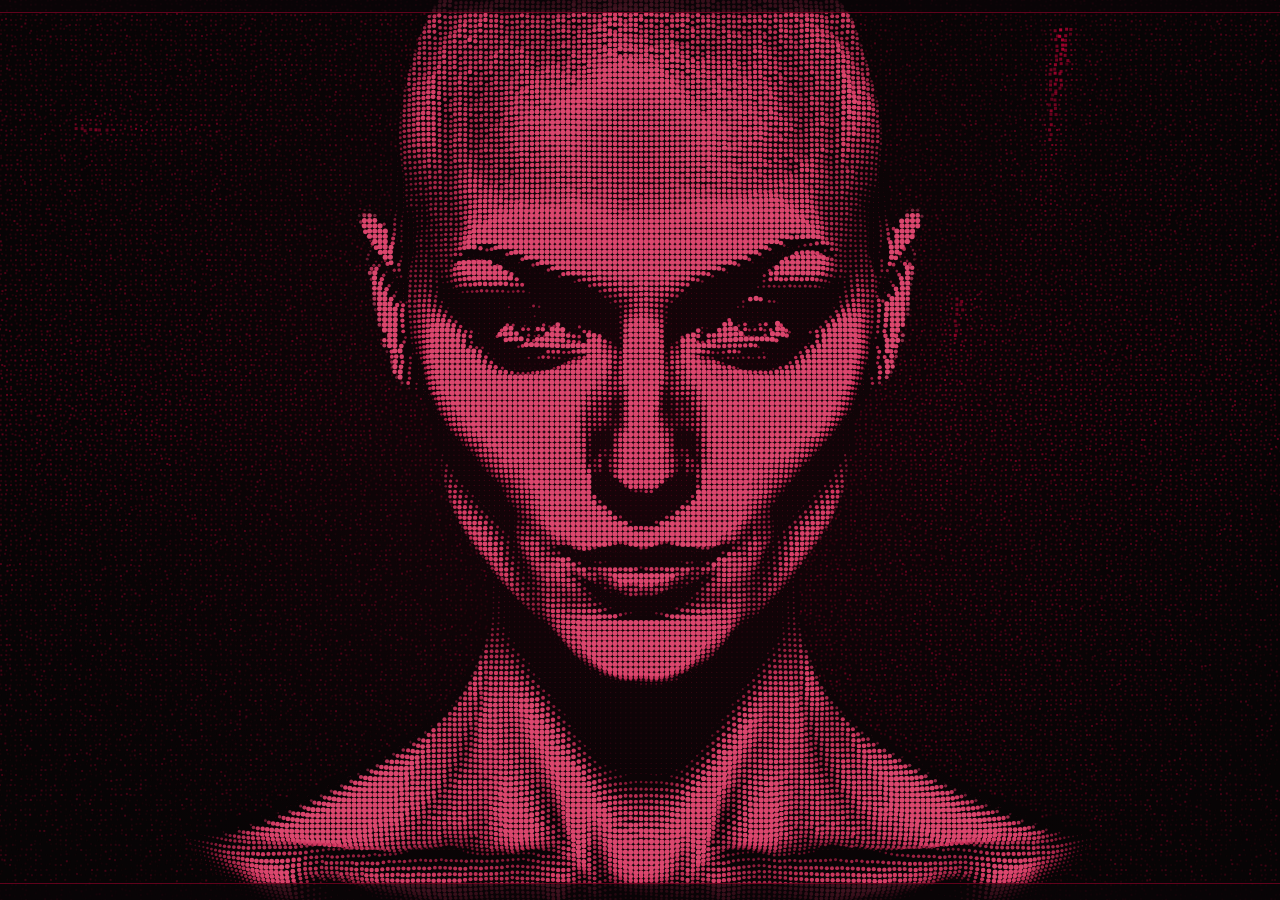
==== faces/dotphoto/index.html @ 3f3b3093 "Status chips, and compaction you can see Mind, 2026-10-15: a chip with text for the statuses -- Comp" ====
<!DOCTYPE html>
<!--
ai-visualizer: give your AI agent a face.
Copyright (C) 2026 Jared Rhodenizer

This program is free software: you can redistribute it and/or modify
it under the terms of the GNU Affero General Public License as published
by the Free Software Foundation, either version 3 of the License, or
(at your option) any later version.

This program is distributed in the hope that it will be useful,
but WITHOUT ANY WARRANTY; without even the implied warranty of
MERCHANTABILITY or FITNESS FOR A PARTICULAR PURPOSE. See the
GNU Affero General Public License for more details.

SPDX-License-Identifier: AGPL-3.0-or-later
-->
<html lang="en">
<head>
<meta charset="UTF-8">
<title>The Portrait</title>
<style>
  *{margin:0;padding:0;box-sizing:border-box}
  html,body{width:100%;height:100%;background:#070405;overflow:hidden}
  canvas#stage{position:fixed;inset:0;width:100vw;height:100vh;display:block}
  body{font:12px/1.5 'SF Mono',Menlo,Consolas,monospace;color:rgb(255,190,205)}
</style>
<!-- The panels around the face -- activity strip, transcript, gauges --
     are the FACE's job, not core.js's, so a new face starts blank. These
     are shared with any future face rather than copied into each one. -->
<link rel="stylesheet" href="../_shared/hud.css">
<style>
  /* MUSIC MODE: the chat and the gauges step aside so the corona has the
     screen. Faded rather than removed, so the layout -- and therefore the
     face's centre, which is fitted between the panels -- holds still.
     After the HUD stylesheet on purpose: it loads last and would
     otherwise win. */
  #transcript-panel,#usage-gauge,#context-gauge{transition:opacity 1s ease}
  body.music #transcript-panel,body.music #usage-gauge,
  body.music #context-gauge{opacity:0!important;pointer-events:none!important;
    transition:opacity 1s ease!important}
</style>
</head>
<body>
<canvas id="stage"></canvas>
<div id="activity-panel" class="hud-panel"></div>
<div id="transcript-panel" class="hud-panel"></div>
<div id="context-gauge"></div>
<div id="usage-gauge"></div>
<div id="health-gauge"></div>
<script src="../../core.js"></script>
<script>
/* THE MASK — a face made of a point grid.
 *
 * Mind handed over a screenshot of a blue dot-matrix face and asked:
 * "Is that something you can create for your own face?" Then: "Let's go
 * second mode for now. I want to see what it looks like."
 *
 * HOW IT WORKS, because the trick is smaller than it looks. There is no
 * 3D model and no mesh. There is a flat grid of dots and a HEIGHT FIELD
 * -- a function h(x, y) that says how far forward the face sticks out at
 * that point. Every dot then does four things with its height:
 *
 *   * moves outward from centre, which is what fakes the perspective;
 *   * grows, because near things are bigger;
 *   * brightens, because near things catch the light;
 *   * throws a SPIKE where the surface is steep, which is what gives the
 *     reference image its bristled silhouette. Steepness is just the
 *     gradient of h, and the spike points along it.
 *
 * THE HEIGHT FIELD IS WRITTEN BY HAND, not sampled from a photo or a
 * model file. A dome for the skull, gaussians subtracted for the eye
 * sockets, a ridge for the nose, a lens for the mouth. That is a real
 * trade: a scanned head would be anatomically right, but it would be an
 * asset to ship, to license and to load, and this file would then be a
 * renderer for a thing it does not contain. Hand-built, the face is
 * fifty lines of arithmetic that can be tuned in place -- and when it
 * looks wrong, the wrongness is in a number somebody can read.
 *
 * IT IS DELIBERATELY NOT A PORTRAIT. Dots, gaps, no skin. A face that
 * nearly resolves into a person lands in the uncanny valley; one that is
 * visibly made of data does not, and that is the honest thing to be.
 *
 * WHAT IT DOES WITH THE VOICE (core.js supplies all of it):
 *   idle       slow breath, dots drifting on their own
 *   listening  a ripple runs outward from the grid, mic-driven
 *   thinking   the grid scatters and reknits, face held back
 *   speaking   the face surges forward, spikes extend on every syllable
 */

// AV is core.js's own global -- redeclaring it here is a syntax error
// that blanks the face.
const cvs = document.getElementById("stage");
const ctx = cvs.getContext("2d", { alpha: false });

let W = 0, H = 0, DPR = 1;
function resize() {
  DPR = Math.min(2, window.devicePixelRatio || 1);
  W = innerWidth; H = innerHeight;
  cvs.width = W * DPR; cvs.height = H * DPR;
  ctx.setTransform(DPR, 0, 0, DPR, 0, 0);
  build();
}
addEventListener("resize", resize);

/* ---------------------------- the height field --------------------------- */
/* Coordinates are face-local: x in [-1, 1] across, y in [-1, 1] down, with
 * (0, 0) between the eyes. h returns roughly 0..1, where 1 is the tip of
 * the nose. Everything below is tuned by eye; the comments say what each
 * term is FOR so the next person can tune it too. */

const gauss = (d2, s) => Math.exp(-d2 / (2 * s * s));

/* ------------------------- the face, from a photo -------------------------
 * THE SOURCE IS A PICTURE, NOT ARITHMETIC. The first Mask hand-built a
 * skull out of gaussians -- a dome, subtracted eye sockets, a nose ridge.
 * It worked, and it never stopped reading as an egg with dimples, because
 * every feature that makes a face legible (the shadow under a brow, the
 * turn of a cheekbone, the edge of a lip) is a LIGHTING fact, and a
 * height field only knows distance. Fighting that with a lambert light
 * failed three ways on 2026-10-14 before Mind handed over the reference
 * he actually wanted: a dotted portrait. That image is a photograph
 * sampled by dots. A painter did the shading; the dots only carry it.
 *
 * So: sample a portrait's luminance per dot and use it exactly where the
 * old field used height -- displacement, size, brightness, spikes. The
 * rig above it (the mouth, the jaw, the states) is unchanged.
 *
 * Swap `source.jpg` for any portrait. It wants: head filling the frame,
 * strong side light, dark background. */

const SRC = "source.png";
// How much of the image the face coordinates cover. x spans -0.75..0.75,
// y spans -1..1, so these are the numbers that frame the head.
// HOW BIG THE HEAD SITS ON SCREEN. Only the width is a choice -- the
// height follows the picture's own aspect once it has loaded, because
// picking both by hand stretches whatever portrait gets dropped in next.
const FACE_W = 3.00;
let FACE_H = 1.44;
// Where the mouth lands as a fraction down the image, converted into the
// same face coordinates the rig uses. MEASURE THIS when swapping the
// picture -- the jaw hinges on it.
const MOUTH_FRAC = 0.617;
let MOUTH_Y = (MOUTH_FRAC - 0.5) * FACE_H;
// WHERE THE CHIN ENDS, as a fraction down the same image. MEASURE THIS
// when swapping the picture, with the mouth: the jaw swings between the
// two and must stop here. Leaving it out was the original bug -- the jaw
// weight ramped downward with no bottom to it, so the NECK AND SHOULDERS
// swung harder than the chin did, and every sentence rocked her whole
// torso while the lower lip split off on its own (Mind, 2026-10-15:
// "it just splits your bottom lip and moves your neck and shoulders").
// Measured off a 10% grid drawn over source.png: the jawline lands at
// 0.70, the collarbones at 0.88.
const CHIN_FRAC = 0.70;
let CHIN_Y = (CHIN_FRAC - 0.5) * FACE_H;
// WHERE THE EYES ARE. MEASURE THESE AGAIN when the picture changes --
// the blink hinges on them the way the jaw hinges on MOUTH_Y.
//
// And measure them the SLOW way: find the pupils by eye on the picture
// and check the numbers by drawing circles back onto it. The quick
// version -- "take the darkest band across the upper half" -- put them
// on the eyelids, because lashes and a strong brow are darker than an
// iris. Mind caught it on the live face in one glance ("off a touch").
const EYE_FRAC = 0.387, EYE_CFRAC = 0.500, EYE_SEP = 0.113;
let EYE_Y = (EYE_FRAC - 0.5) * FACE_H;
const EYE_CX = (EYE_CFRAC - 0.5) * FACE_W, EYE_DX = EYE_SEP * FACE_W;

let IMG = null, IW = 0, IH = 0, LUM = null, ALPHA = null;

function loadSource(then) {
  const im = new Image();
  im.onload = () => {
    IW = im.naturalWidth; IH = im.naturalHeight;
    FACE_H = FACE_W * (IH / IW);
    MOUTH_Y = (MOUTH_FRAC - 0.5) * FACE_H;
    CHIN_Y = (CHIN_FRAC - 0.5) * FACE_H;
    EYE_Y = (EYE_FRAC - 0.5) * FACE_H;
    const off = document.createElement("canvas");
    off.width = IW; off.height = IH;
    const octx = off.getContext("2d", { willReadFrequently: true });
    octx.drawImage(im, 0, 0);
    // THE CUTOUT'S ALPHA IS THE STENCIL. A portrait exported with a
    // transparent background already says exactly where the head is --
    // far better than any luminance threshold, which cannot tell a dark
    // background from a shadowed jaw. Grab it BEFORE anything is
    // composited behind the picture, because that is the only moment it
    // still exists. A picture with no alpha comes back solid, so a flat
    // JPEG still behaves exactly as it always did.
    ALPHA = new Float32Array(IW * IH);
    {
      const a = octx.getImageData(0, 0, IW, IH).data;
      for (let i = 0, p = 3; i < ALPHA.length; i++, p += 4) ALPHA[i] = a[p] / 255;
    }
    // FEATHER THE STENCIL. A cutout's alpha is a cliff -- one pixel of
    // antialiasing and then nothing -- so the silhouette came out as a
    // scissor cut, which is the one edge in nature that does not exist.
    // Blurring the MASK rather than the picture turns that cliff into a
    // ramp a few dots wide, and the dots along it can then fade out
    // instead of stopping. The picture itself is untouched: blur that and
    // the likeness goes soft with it.
    {
      const R = Math.max(2, Math.round(Math.min(IW, IH) * 0.013));
      const tmp = new Float32Array(ALPHA.length);
      for (let y = 0; y < IH; y++) {
        let acc = 0;
        for (let x = -R; x <= R; x++) acc += ALPHA[y * IW + Math.min(IW - 1, Math.max(0, x))];
        for (let x = 0; x < IW; x++) {
          tmp[y * IW + x] = acc / (2 * R + 1);
          acc -= ALPHA[y * IW + Math.min(IW - 1, Math.max(0, x - R))];
          acc += ALPHA[y * IW + Math.min(IW - 1, Math.max(0, x + R + 1))];
        }
      }
      for (let x = 0; x < IW; x++) {
        let acc = 0;
        for (let y = -R; y <= R; y++) acc += tmp[Math.min(IH - 1, Math.max(0, y)) * IW + x];
        for (let y = 0; y < IH; y++) {
          ALPHA[y * IW + x] = acc / (2 * R + 1);
          acc -= tmp[Math.min(IH - 1, Math.max(0, y - R)) * IW + x];
          acc += tmp[Math.min(IH - 1, Math.max(0, y + R + 1)) * IW + x];
        }
      }
    }
    // BLACK BEHIND, NOT OVER. What sits under a cutout's alpha is
    // whatever the exporter left there -- often white. Read luminance off
    // that and the auto-levels normalise against a blazing surround, so
    // the head renders as a dim smudge. destination-over slides black
    // underneath without touching a pixel of the picture.
    octx.globalCompositeOperation = "destination-over";
    octx.fillStyle = "#000";
    octx.fillRect(0, 0, IW, IH);
    octx.globalCompositeOperation = "source-over";
    const px = octx.getImageData(0, 0, IW, IH).data;
    // One float per pixel: the renderer asks for this thousands of times
    // a build and does not want four bytes and a multiply each time.
    LUM = new Float32Array(IW * IH);
    for (let i = 0, p = 0; i < LUM.length; i++, p += 4) {
      LUM[i] = (0.299 * px[p] + 0.587 * px[p + 1] + 0.114 * px[p + 2]) / 255;
    }
    // SMOOTH IT FIRST. A photograph is noisy at the pixel level and the
    // renderer differentiates it: raw, every dot came out "steep", the
    // spike test fired everywhere and the face rendered as four hairy
    // clumps. A couple of box passes cost milliseconds once and turn the
    // gradient back into something that describes a cheekbone.
    for (let pass = 0; pass < 2; pass++) {
      const out = new Float32Array(LUM.length);
      for (let yy = 0; yy < IH; yy++) {
        for (let xx = 0; xx < IW; xx++) {
          let sum = 0, n = 0;
          for (let dy = -1; dy <= 1; dy++) {
            const ny = yy + dy; if (ny < 0 || ny >= IH) continue;
            for (let dx = -1; dx <= 1; dx++) {
              const nx = xx + dx; if (nx < 0 || nx >= IW) continue;
              sum += LUM[ny * IW + nx]; n++;
            }
          }
          out[yy * IW + xx] = sum / n;
        }
      }
      LUM = out;
    }
    // AUTO-LEVELS, so the face does not depend on how the photo was
    // exposed. The first two sources proved the point from both ends: a
    // backlit portrait put its brightest pixels in the BACKGROUND, and a
    // moody black-and-white one sat so low that nearly every dot fell
    // under the floor and the head vanished. Stretching the picture's own
    // 2nd-to-98th percentile into 0..1 makes any reasonable portrait land
    // in the range the renderer was tuned for.
    {
      const hist = new Int32Array(256);
      for (let i = 0; i < LUM.length; i++) hist[(LUM[i] * 255) | 0]++;
      const lo_n = LUM.length * 0.02, hi_n = LUM.length * 0.98;
      let acc = 0, lo = 0, hi = 255;
      for (let i = 0; i < 256; i++) { acc += hist[i]; if (acc >= lo_n) { lo = i; break; } }
      acc = 0;
      for (let i = 0; i < 256; i++) { acc += hist[i]; if (acc >= hi_n) { hi = i; break; } }
      const a0 = lo / 255, span = Math.max(0.05, (hi - lo) / 255);
      for (let i = 0; i < LUM.length; i++) {
        LUM[i] = Math.max(0, Math.min(1, (LUM[i] - a0) / span));
      }
    }
    // LOCAL CONTRAST, which is what finally made eyes and lips read.
    // Global levels only move the whole picture at once: a face lit from
    // one side still renders as a bright patch and a dark one, and the
    // features inside each patch stay flat. Subtracting a wide blur and
    // re-amplifying what is left is the same trick a darkroom print uses
    // -- every region gets its own exposure, so the eye sockets go dark
    // against their own cheeks instead of against the forehead.
    {
      const R = Math.max(4, Math.round(Math.min(IW, IH) * 0.08));
      const mean = new Float32Array(LUM.length);
      const tmp = new Float32Array(LUM.length);
      // Separable box blur: two passes of a running sum, because an
      // R-by-R kernel at this radius is tens of millions of adds.
      for (let y = 0; y < IH; y++) {
        let acc = 0;
        for (let x = -R; x <= R; x++) acc += LUM[y * IW + Math.min(IW - 1, Math.max(0, x))];
        for (let x = 0; x < IW; x++) {
          tmp[y * IW + x] = acc / (2 * R + 1);
          acc -= LUM[y * IW + Math.min(IW - 1, Math.max(0, x - R))];
          acc += LUM[y * IW + Math.min(IW - 1, Math.max(0, x + R + 1))];
        }
      }
      for (let x = 0; x < IW; x++) {
        let acc = 0;
        for (let y = -R; y <= R; y++) acc += tmp[Math.min(IH - 1, Math.max(0, y)) * IW + x];
        for (let y = 0; y < IH; y++) {
          mean[y * IW + x] = acc / (2 * R + 1);
          acc -= tmp[Math.min(IH - 1, Math.max(0, y - R)) * IW + x];
          acc += tmp[Math.min(IH - 1, Math.max(0, y + R + 1)) * IW + x];
        }
      }
      for (let i = 0; i < LUM.length; i++) {
        const detail = LUM[i] - mean[i];
        // Keep a little of the overall shape (the 0.45) so the face still
        // has a lit side; the rest is local.
        LUM[i] = Math.max(0, Math.min(1, 0.46 + detail * 2.6 + (mean[i] - 0.5) * 0.45));
      }
    }
    IMG = im;
    then();
  };
  // A missing picture must not leave a blank window with no explanation.
  im.onerror = () => { console.error("dotphoto: could not load " + SRC); };
  im.src = SRC;
}

function lumAt(x, y) {
  if (!LUM) return 0;
  const u = (x / FACE_W + 0.5) * IW;
  const v = (y / FACE_H + 0.5) * IH;
  if (u < 0 || v < 0 || u >= IW - 1 || v >= IH - 1) return 0;
  // Bilinear: the grid steps about a pixel and a half at a time, and
  // nearest-neighbour there turns a cheekbone into a staircase.
  const x0 = u | 0, y0 = v | 0, fx = u - x0, fy = v - y0;
  const i = y0 * IW + x0;
  return (LUM[i] * (1 - fx) + LUM[i + 1] * fx) * (1 - fy)
       + (LUM[i + IW] * (1 - fx) + LUM[i + IW + 1] * fx) * fy;
}

// IS THIS POINT PART OF THE HEAD AT ALL? Nearest-neighbour is right
// here: the answer is a yes or a no, and interpolating it only produces
// half-dots along the silhouette.
function alphaAt(x, y) {
  if (!ALPHA) return 1;
  const u = (x / FACE_W + 0.5) * IW;
  const v = (y / FACE_H + 0.5) * IH;
  if (u < 0 || v < 0 || u >= IW - 1 || v >= IH - 1) return 0;
  // Bilinear, now that the mask is a ramp rather than a yes or a no: the
  // whole point of the feather is the values BETWEEN the pixels.
  const x0 = u | 0, y0 = v | 0, fx = u - x0, fy = v - y0;
  const i = y0 * IW + x0;
  return (ALPHA[i] * (1 - fx) + ALPHA[i + 1] * fx) * (1 - fy)
       + (ALPHA[i + IW] * (1 - fx) + ALPHA[i + IW + 1] * fx) * fy;
}

// BLACK IS NOT THE FACE. A photo's background, hair and shadow side all
// sit near zero, and dots there would draw a rectangle of noise instead
// of a head. Everything below the floor is treated as the flat field the
// face emerges from, and an oval vignette fades the frame's corners.
const FLOOR = 0.05;

function heightAt(x, y) {
  const l = lumAt(x, y);
  // THE MASK IS A ROUNDED RECTANGLE, not an oval. Mind, 2026-10-15: an
  // oval shaved the corners off a portrait that wants to keep its
  // shoulders, and a plain rectangle ended on a hard line. A rounded
  // rect keeps the frame's shape and still has no corners to cliff off.
  //
  // Worked as a signed distance to the rounded box: negative inside,
  // zero on the border, positive outside -- which is what makes the
  // fade follow the shape instead of a radius. vx/vy are already in
  // half-picture units, so the box half-extent is 1 and CORNER is how
  // much of that is rounded away. RAMP is how far INSIDE the border the
  // taper starts: brightness follows h, so a gradual distance IS the
  // soft edge. Those two numbers are the only knobs here.
  const CORNER = 0.38, RAMP = 0.16;
  const ax = Math.abs(x / (FACE_W * 0.5)), ay = Math.abs(y / (FACE_H * 0.5));
  const ex = ax - (1 - CORNER), ey = ay - (1 - CORNER);
  const d = Math.hypot(Math.max(ex, 0), Math.max(ey, 0))
          + Math.min(Math.max(ex, ey), 0) - CORNER;
  const u = Math.max(0, Math.min(1, (d + RAMP) / RAMP));
  const vig = 1 - u * u * (3 - 2 * u);
  // Lifted and stretched into the band the renderer actually uses for
  // brightness (roughly 0.22 upward), so midtones -- which is most of a
  // face -- are not all rounded down into the flat field.
  // A LOW CUTOFF ON PURPOSE. Keeping only the bright dots left a
  // constellation of highlights with no face between them -- the
  // midtones ARE the face, and they are what the shading then sorts into
  // cheek, jaw and shadow.
  const n = Math.max(0, (l - FLOOR) / (1 - FLOOR));
  // Gamma below 1 opens the midtones: skin is mostly midtone, and left
  // linear it renders as a thin scatter of highlights.
  const h = (0.12 + 0.88 * Math.pow(n, 0.58)) * Math.max(0, vig);
  return h > 0.07 ? h : -1;
}

/* ------------------------------- the grid -------------------------------- */
/* Built once per resize: the height field never changes, only what the
 * renderer does with it, so sampling it every frame would be 8000 calls a
 * frame for an answer that is already known. */

let dots = [], scale = 1, cx = 0, cy = 0;
const STEP = 5;              // pixels between dots at 1x. Finer than the
                             // hand-built Mask: a photograph carries detail
                             // worth resolving, where a gaussian dome did not.

// ONE SIZE CONSTANT, USED BY BOTH ENDS. The lattice is laid out ONCE at
// build time against `scale`, and the frame loop recomputes `scale` every
// frame -- so for a while these were two different numbers, and changing
// the one in the frame loop moved the spikes and nothing else. The face
// rendered at exactly the same size however it was "resized", which is a
// maddening thing to look at while being told it has changed.
function faceScale() {
  const top = (typeof topInset === "function") ? topInset() : 0;
  const bot = (typeof chromeInset === "function") ? chromeInset() : 0;
  const usable = Math.max(120, H - top - bot);
  return { scale: Math.min(W * SIZE_W, usable * SIZE_H),
           cy: top + usable / 2 };
}

const SIZE_W = 0.34, SIZE_H = 0.38;   // how much of the window the head fills

function build() {
  dots = [];
  if (!LUM) return;            // the first call lands before the photo does
  const fit = faceScale();
  scale = fit.scale;
  cx = W / 2; cy = fit.cy;
  // The floor is what the canvas can actually draw, not a tuning choice;
  // it was 9, which silently clamped away every density change below it.
  const step = Math.max(4, STEP * (Math.min(W, H) / 900));
  // A WIDER STENCIL than the hand-built field wanted. The photo carries
  // detail far below the dot spacing, and sampling it tightly measures
  // skin texture rather than the shape of the face.
  const e = 0.035;
  const GSCALE = 0.16;       // the photo's gradients run an order of
                             // magnitude hotter than the gaussian field's;
                             // this puts them back in the range the spike
                             // test and the shading were tuned for.

  for (let py = -H * 0.62; py <= H * 0.62; py += step) {
    for (let px = -W * 0.55; px <= W * 0.55; px += step) {
      const x = px / scale, y = py / scale;
      // TWO LAYERS. The cutout's alpha decides which one a dot belongs
      // to: inside the silhouette it is the HEAD and reads the
      // photograph, outside it is BACKGROUND and reads nothing. The
      // field still covers the whole frame -- the head is simply the
      // only part of it carrying a picture, which is why a dark jaw no
      // longer has to compete with a dark backdrop to be seen.
      const av = alphaAt(x, y);
      const inHead = av >= 0.35;
      // How solidly this dot belongs to the head, 0 at the outer lip of
      // the feather and 1 once it is properly inside. The renderer fades
      // the rim out with it.
      const edge = Math.max(0, Math.min(1, (av - 0.35) / 0.40));
      const h = inHead ? heightAt(x, y) : 0;
      const on = inHead && h > 0;
      // The gradient: how steep the surface is here, and which way it
      // faces. The spikes ride on this.
      let gx = 0, gy = 0;
      if (on) {
        gx = GSCALE * (Math.max(0, heightAt(x + e, y)) - Math.max(0, heightAt(x - e, y))) / (2 * e);
        gy = GSCALE * (Math.max(0, heightAt(x, y + e)) - Math.max(0, heightAt(x, y - e))) / (2 * e);
      }
      // WHICH DOTS ARE THE MOUTH, worked out once. The height field is
      // static and the mouth is not, so baking an open mouth into h would
      // mean rebuilding eight thousand dots every frame. Instead each dot
      // carries how much it BELONGS to the mouth, and the renderer moves
      // it by that weight times the voice envelope.
      const my = y - MOUTH_Y;
      // HOW WIDE THE MOUTH IS. "Nothing at the cheeks" was wishful: at a
      // sigma of 0.34 the lip bands still carried half their weight out
      // at the cheekbones, so whatever the lips did was done by a stripe
      // running the full width of the face. With the bands tightened
      // vertically that stripe became a hard dark LINE across both cheeks
      // (Mind's screenshot, 2026-10-15). The mouth is about a quarter of
      // the picture wide; this is scaled to it.
      const across = gauss(x * x, 0.10);
      // THE LIPS ARE NARROW BANDS. They were not: at a sigma of 0.085
      // the "lower lip" still carried 0.82 weight a long way ABOVE the
      // mouth and 0.45 down at the chin -- a broad smear of face moving
      // on its own profile while the jaw underneath moved on another.
      // That mismatch IS the split Mind kept seeing (2026-10-15). A real
      // lower lip is about five per cent of the picture tall, so the band
      // is tightened to match and the jaw carries everything below it.
      // Tight enough to be lips, soft enough to have an EDGE rather than
      // a cut: under about 0.010 the band is thinner than the gap between
      // dots, so it stops being a lip and becomes a one-dot seam.
      const lipU = on ? across * gauss(Math.pow(my + 0.055, 2), 0.011) : 0;
      const lipL = on ? across * gauss(Math.pow(my - 0.065, 2), 0.013) : 0;
      const hole = on ? across * gauss(my * my, 0.016) : 0;
      // THE JAW. A hinge, not a ramp. It opens from nothing at the mouth
      // to full at the chin, then DIES just below it -- a real jaw ends
      // at the jawline, and everything under that is neck, which does not
      // move when you speak. The tail is short and soft rather than a
      // hard cut, so the chin does not shear away from the throat.
      // It tapers at the sides too: the jaw is widest at the chin and the
      // shoulders are not part of it at any depth.
      // IT HINGES AT THE UPPER LIP, not at the mouth's centre. Starting
      // the ramp at the mouth left the skin directly under the lower lip
      // moving at almost nothing while the lip itself moved a lot, and a
      // lip that travels further than the chin it sits on tears away from
      // it. Hinging a little higher and ramping LINEARLY puts the two
      // within a few per cent of each other all the way down, so the
      // whole lower face moves as one piece.
      let jaw = 0;
      if (on) {
        const hinge = MOUTH_Y - 0.06;
        const span = Math.max(0.01, CHIN_Y - hinge);
        const below = y - hinge;
        if (below > 0) {
          const r = Math.min(1, below / span);
          const tail = below <= span ? 1 : gauss(Math.pow(below - span, 2), 0.010);
          jaw = r * tail * gauss(x * x, 0.42);
        }
      }

      // WHICH DOTS ARE THE EYES, baked for the same reason the mouth is:
      // the picture is static and a blink is not. `eye` is how much a dot
      // belongs to an eye, `iris` the tighter core the gaze slides, and
      // `eyeSide` which eye it is so the pair can move together.
      const ey = y - EYE_Y;
      let eye = 0, iris = 0, eyeSide = 0;
      if (on) {
        for (const sgn of [-1, 1]) {
          const ex = x - (EYE_CX + sgn * EYE_DX);
          // A LID IS WIDER THAN IT IS TALL. A round blob closing reads as
          // a hole filling in; an oval reads as an eyelid.
          const w = gauss(ex * ex, 0.105) * gauss(ey * ey, 0.055);
          if (w > eye) { eye = w; eyeSide = sgn; }
          iris = Math.max(iris, gauss(ex * ex, 0.055) * gauss(ey * ey, 0.045));
        }
      }

      dots.push({
        px, py, h: on ? h : 0, on,
        lipU, lipL, hole, jaw, eye, iris, eyeSide,
        gx, gy, g: Math.min(2.2, Math.hypot(gx, gy)),
        // A per-dot phase so the idle drift and the scatter never move
        // as one slab.
        ph: Math.random() * Math.PI * 2,
        jx: (Math.random() - 0.5), jy: (Math.random() - 0.5),
        // its own twinkle rate, so no two dots breathe together
        tw: Math.random() * 0.8,
        edge: on ? edge * edge * (3 - 2 * edge) : 0,   // smoothstep
      });
    }
  }
}

/* ------------------------------ the render ------------------------------- */

const CRIMSON = [182, 2, 50];
/** The page's own background, for anything that has to be read ON the face. */
const BACKDROP = [7, 4, 5];
const HOT = [255, 140, 170];
const rgba = (c, a) => `rgba(${c[0]},${c[1]},${c[2]},${a})`;
const mix = (a, b, t) => [a[0] + (b[0] - a[0]) * t, a[1] + (b[1] - a[1]) * t,
                          a[2] + (b[2] - a[2]) * t];

let last = performance.now(), t = 0;
let present = 0;        // 0 = grid only, 1 = face fully forward

/* ----------------------------- the signals ------------------------------- */
// TRAFFIC ON THE GRID. The field breathes and twinkles, but nothing
// TRAVELS across it, and a surface with no traffic reads as a screensaver
// rather than as a machine with something going on inside it. These are
// packets: each one runs a straight line across the field in face
// coordinates, brightening the dots it passes and dragging a short tail.
//
// They are drawn by the dots themselves, not as lines over the top. A
// stroke on top would sit in front of the head and give the whole thing a
// pane of glass; a packet that can only light up dots it passes stays
// inside the grid, and the head occludes it for free.
const SIGNALS = 7;
const signals_ = [];

function spawnSignal(now) {
  // Enter off one edge, leave by another: a packet that turns around
  // inside the frame reads as a firefly, not a transmission.
  const edge = Math.random() * 4 | 0;
  const span = 2.4, out = 1.9;
  const a = (Math.random() - 0.5) * span;
  const from = [[-out, a], [out, a], [a, -out], [a, out]][edge];
  const to = [[out, a + (Math.random() - 0.5)], [-out, a + (Math.random() - 0.5)],
              [a + (Math.random() - 0.5), out], [a + (Math.random() - 0.5), -out]][edge];
  const dx = to[0] - from[0], dy = to[1] - from[1];
  const len = Math.hypot(dx, dy) || 1;
  return {
    x: from[0], y: from[1],
    vx: dx / len, vy: dy / len,
    speed: 0.9 + Math.random() * 1.9,     // field-widths a second
    width: 0.055 + Math.random() * 0.075, // how far either side it lights
    gain: 0.5 + Math.random() * 0.9,
    born: now,
    // A packet that never dies leaves the frame and keeps costing a
    // distance check per dot per frame for ever.
    dies: now + 14,
  };
}

function updateSignals(now, dts) {
  while (signals_.length < SIGNALS) signals_.push(spawnSignal(now));
  for (let i = signals_.length - 1; i >= 0; i--) {
    const g = signals_[i];
    g.x += g.vx * g.speed * dts;
    g.y += g.vy * g.speed * dts;
    if (now > g.dies || Math.abs(g.x) > 2.2 || Math.abs(g.y) > 2.2) {
      signals_[i] = spawnSignal(now);
    }
  }
}

// How much a point is lit by the traffic passing it. Distance to the
// packet's LINE, not to the packet, so the light has a direction and a
// tail instead of being a travelling blob.
function signalAt(x, y) {
  let lit = 0;
  for (let i = 0; i < signals_.length; i++) {
    const g = signals_[i];
    const rx = x - g.x, ry = y - g.y;
    const along = rx * g.vx + ry * g.vy;
    // only behind the head of the packet: that is what makes it a tail
    if (along > 0.02 || along < -0.9) continue;
    const perp = Math.abs(rx * -g.vy + ry * g.vx);
    if (perp > g.width) continue;
    const across = 1 - perp / g.width;
    const tail = 1 + along / 0.9;          // 1 at the head, 0 at the end
    lit += g.gain * across * across * tail * tail;
  }
  return lit;
}
let scatter = 0;        // thinking: the grid comes apart
let ripple = -1;        // listening: a ring travelling outward
let open = 0;           // speaking: how far the mouth is open, 0..1
// THE EYES. Added 2026-10-15, and the reason is not decoration: the mouth
// was doing the whole job, which is backwards from how anyone reads a
// face. Nobody notices mouth accuracy; everybody notices dead eyes.
let blink = 0;          // 0 open, 1 shut
let blinkHold = 0;      // seconds left at fully shut before the lid opens
let blinkAt = 1.2;      // when the next one fires, in seconds on t
let gazeX = 0, gazeY = 0;         // where the eyes are actually pointed
let gazeTX = 0, gazeTY = 0;       // where they are heading
let gazeAt = 0.8;       // when the gaze next picks a new place to rest
let heard = 0;          // a smoothed version of the mic, 0..1
let ringPhase = 0;      // how far the voice rings have travelled outward

// MUSIC MODE. backtalk's ears already measure a 32-band spectrum of what
// the room is playing and publish it to the bus (music.py -> .voice_music
// -> AV.music / AV.bands), so the face does NOT open the microphone --
// the music arrives on the same device backtalk owns, and taking that
// device kills the voice line outright (2026-10-15). The Radial has had a
// music mode since; this is the Portrait's.
//
// The bus refreshes about eight times a second and the screen draws
// sixty, so every band is eased toward its reading rather than used raw:
// fast up so the kick lands on the frame it happens, slower down so the
// corona falls instead of flickering.
const BANDS = 32;
const musicMags = new Float32Array(BANDS);
let musicT = 0;         // 0 = voice face, 1 = fully in music mode
/**
 * COMPACTING, AS SOMETHING YOU CAN SEE (Mind, 2026-10-15).
 *
 * Compaction is the one long pause where nothing is wrong and nothing
 * is happening: the face sits idle for a minute and reads as frozen. So
 * a band of light travels up the portrait and the dots it crosses are
 * pulled toward the centre and lit -- the picture visibly being gathered
 * up and condensed, which is what is actually going on inside.
 *
 * SMOOTHED, NOT SWITCHED, so it arrives and leaves rather than
 * appearing. The band's own travel is on the frame clock, independent of
 * it, so the sweep is already mid-stroke when the glow comes up.
 */
let compactT = 0;
let bass = 0, kick = 0; // smoothed low end, and the transient off it
let spin = 0;           // the corona turns, slowly, and faster on the kick

function musicLive() {
  // Her own voice wins: if she is talking or thinking, that is the thing
  // worth drawing, and the "music" she can hear then is her own output
  // bleeding back into the mic.
  const st = AV.state;
  return !!AV.music && st !== "speaking" && st !== "thinking";
}

function readBands(dt) {
  const live = musicLive();
  const b = (live && AV.bands) || [];
  for (let k = 0; k < BANDS; k++) {
    const target = live ? (b[k] || 0) : 0;
    const rate = target > musicMags[k] ? 0.55 : 0.16;
    musicMags[k] += (target - musicMags[k]) * Math.min(1, rate * dt / 16.667);
  }
  // The low four bands are the kick and the bass line; everything the
  // head's pulse rides on comes from here.
  let lo = 0;
  for (let k = 0; k < 4; k++) lo += musicMags[k];
  lo /= 4;
  const prev = bass;
  bass += (lo - bass) * Math.min(1, dt / 70);
  // A transient, not a level: what makes a beat read as a HIT is the
  // jump, so the kick is the rise and it decays on its own clock.
  kick = Math.max(kick - dt / 260, Math.max(0, bass - prev) * 6);
  kick = Math.min(1, kick);
  musicT += ((live ? 1 : 0) - musicT) * Math.min(1, dt / 420);
  compactT += ((AV.compacting ? 1 : 0) - compactT) * Math.min(1, dt / 500);
  spin += (dt / 1000) * (0.05 + 0.9 * bass);
}

// Which band a point in the field belongs to. The corona is a POLAR
// spectrum: angle picks the band, so the field around her head becomes a
// ring of bars that dance -- the low end at the top and climbing round.
// Using radius instead was the first idea and it reads as a target, not
// as music.
function bandAt(dx, dy) {
  let ang = Math.atan2(dy, dx) + Math.PI / 2 + spin;
  ang = ((ang % (Math.PI * 2)) + Math.PI * 2) % (Math.PI * 2);
  // mirrored: the spectrum runs up one side and back down the other, so
  // the corona is symmetrical rather than having a visible seam
  const h = ang / Math.PI;                       // 0..2
  const u = h <= 1 ? h : 2 - h;                  // 0..1..0
  const i = u * (BANDS - 1);
  const k = Math.floor(i), f = i - k;
  const a = musicMags[k] || 0, bq = musicMags[Math.min(BANDS - 1, k + 1)] || 0;
  return a + (bq - a) * f;
}

// THE FACE SITS BETWEEN THE PANELS, not in the middle of the window.
// The transcript owns the bottom quarter of the screen and the activity
// strip owns the top edge -- centring on the window put the mouth and
// chin behind the transcript, which is a poor look for the one feature
// Mind asked for. The insets come from the shared HUD and change as the
// transcript grows, so this is read every frame rather than at build.
function fitBetweenPanels() {
  const fit = faceScale();
  cy = fit.cy;
  // REBUILD WHEN THE SIZE REALLY MOVES. The lattice is baked against the
  // scale it was built with, so drifting `scale` underneath it stretches
  // the pushes and leaves the face itself alone. The transcript grows by
  // a line at a time, so a 4% threshold keeps this off the hot path.
  if (Math.abs(fit.scale - scale) > scale * 0.04) build();
  scale = fit.scale;
}

function frame(now) {
  const dt = Math.min(64, now - last); last = now; t += dt / 1000;
  // THE CONTRACT. core.js polls the bus, but a face has to ASK it to
  // publish -- AV.state, AV.env and AV.micLevel only move when tick is
  // called. Leave this out and the face reads its startup values for
  // ever: it animates, it never errors, and it simply never hears the
  // voice line. That is exactly what happened on the night this face was
  // built -- "even when you're talking, it doesn't move" -- and it cost
  // an hour of looking at a bus that was working perfectly the whole
  // time. The face was the broken end.
  AV.tick(dt);
  fitBetweenPanels();
  const state = AV.state || "idle";
  const env = AV.env || 0;            // speech envelope, 0..1
  const mic = AV.micLevel || 0;
  readBands(dt);

  // The face comes forward to speak and retreats the rest of the time --
  // the same idea as the Radial's orb, and the reason this does not just
  // sit there staring all day.
  let want = state === "speaking" ? 1 : state === "listening" ? 0.62
           : state === "thinking" ? 0.34 : 0.54;
  // Music mode brings her forward and lets the low end move her: she is
  // not waiting for an instruction, she is listening to the track.
  if (musicT > 0.01) want = want * (1 - musicT) + musicT * (0.70 + 0.30 * bass);
  present += (want - present) * Math.min(1, dt / (want > present ? 180 : 420));
  scatter += ((state === "thinking" ? 1 : 0) - scatter) * Math.min(1, dt / 500);

  if (state === "listening") {
    if (ripple < 0 && mic > 0.35) ripple = 0;
    if (ripple >= 0) { ripple += dt / 900; if (ripple > 1.6) ripple = -1; }
  } else ripple = -1;

  // Backdrop: a slow crimson bloom behind the face, so the dark side of
  // the grid is not pure black.
  ctx.fillStyle = "#070405";
  ctx.fillRect(0, 0, W, H);
  const glow = ctx.createRadialGradient(cx, cy, 0, cx, cy, Math.max(W, H) * 0.55);
  // Dimmer than the Mask's: a photograph's shadows ARE the drawing, and
  // a bloom behind them fills the very gaps that make the face read.
  glow.addColorStop(0, rgba(CRIMSON,
    0.07 + 0.07 * present + 0.08 * env + musicT * (0.10 * bass + 0.14 * kick)));
  glow.addColorStop(1, "rgba(7,4,5,0)");
  ctx.fillStyle = glow;
  ctx.fillRect(0, 0, W, H);

  // HOW FAR THE MOUTH IS OPEN. The envelope alone is too twitchy to read
  // as a jaw -- a jaw has mass -- so it chases the envelope, opening fast
  // and closing slower, which is also how a real one moves.
  // DON'T PEG. The envelope was multiplied by 1.4 and clamped, so
  // anything louder than about seven tenths asked for a fully open mouth
  // -- and across a long sentence that is most of it, which is why the
  // jaw just hung there (Mind, 2026-10-15: "your mouth pegs open"). Under
  // 1.0 it never saturates, so the top of the range stays available for
  // the loud syllables instead of being spent on the ordinary ones.
  // The curve matters more than the ceiling: squaring the quiet end
  // keeps the mouth nearly shut between words and lets it travel on the
  // vowels, which is where the read comes from.
  const e = Math.min(1, env * 0.95);
  const wantOpen = state === "speaking" ? e * (0.35 + 0.65 * e) : 0;
  // And a softer chase on the way in, so a syllable lands as a swing
  // rather than a snap; the close stays quicker than the open, because a
  // jaw falls open and is pulled shut.
  open += (wantOpen - open) * Math.min(1, dt / (wantOpen > open ? 78 : 135));

  // BLINKING, ON AN IRREGULAR CLOCK. A blink on a fixed timer reads as a
  // metronome within about twenty seconds -- the eye is very good at
  // catching a period. So the gap is random between roughly two and seven
  // seconds, and now and then it fires a double, which is what real eyes
  // do. The close is fast and the open is slower, like a real lid.
  if (t > blinkAt) {
    blink = 1;
    blinkAt = t + 2.0 + Math.random() * 5.0;
    if (Math.random() < 0.18) blinkAt = t + 0.22;   // the occasional double
    blinkHold = 0.055;                              // shut, briefly, before it opens
  }
  // A REAL LID SHUTS, STAYS SHUT A MOMENT, THEN OPENS. The first version
  // started decaying the same frame it fired, so at sixty hertz the whole
  // blink was over in a handful of frames and read as a flicker rather
  // than an eye closing -- Mind could barely see it. The hold is what
  // makes it legible; the slower open is what makes it a lid.
  if (blinkHold > 0) blinkHold -= dt / 1000;
  else blink += (0 - blink) * Math.min(1, dt / 165);

  // GAZE DRIFT. A face that holds one stare is a photograph; a face whose
  // eyes settle somewhere new every few seconds is somebody thinking. It
  // comes home to centre while speaking -- he is being looked at then,
  // and wandering eyes mid-sentence read as evasive rather than alive.
  if (t > gazeAt) {
    gazeAt = t + 1.4 + Math.random() * 3.2;
    gazeTX = (Math.random() - 0.5) * 1.6;
    gazeTY = (Math.random() - 0.5) * 0.9;
  }
  const home = state === "speaking" ? 0.12 : 1;
  gazeX += (gazeTX * home - gazeX) * Math.min(1, dt / 220);
  gazeY += (gazeTY * home - gazeY) * Math.min(1, dt / 260);

  // WHAT MIND'S VOICE DOES TO THE FIELD. Mind, 2026-10-15: "when I talk,
  // I want some kind of animation of the dots in the background."
  // The raw mic is jittery enough to strobe, so it is smoothed -- fast up
  // so the field answers the first syllable, slow down so it does not
  // flicker between words -- and drives rings that run outward from the
  // face continuously while he is talking, rather than the single ping
  // the old listening ripple fired once per utterance.
  // WHERE THE LEVEL COMES FROM. Not the browser: opening the mic here
  // takes the device from backtalk and the voice line goes deaf
  // (2026-10-15). Instead the process that already owns the microphone
  // publishes its own measured loudness to the bus, and the face reads it.
  // The mic level is REAL now -- backtalk's ears publish it to the bus, so
  // the rings answer the actual room instead of the fake sine that stood in
  // for it. The field only moves while the line is open to him: a level
  // arriving during "speaking" is this machine's own voice leaking into the
  // microphone, and the mouth already draws that.
  const wantHeard = (state === "listening" || state === "idle") ? mic : 0;
  heard += (wantHeard - heard) * Math.min(1, dt / (wantHeard > heard ? 90 : 420));
  ringPhase += (dt / 1000) * (0.35 + 1.5 * heard);

  const breath = 0.5 + 0.5 * Math.sin(t * 0.9);
  // IDLE BREATHING, and deliberately a slow one: about five and a half
  // seconds a cycle, which is a resting human breath rather than the
  // panting that anything faster reads as. It fades out as the face comes
  // forward -- a head that keeps breathing while it talks looks like it
  // is bobbing, not alive.
  const idleBreath = Math.sin(t * 1.15) * (1 - present * 0.75);

  // The traffic runs on wall-clock seconds, so it keeps its speed if the
  // tab is throttled and resumes instead of teleporting.
  updateSignals(t, Math.min(0.05, dt / 1000));
  // A SLOW WAVE down the face, always running. Idle used to be a breath
  // so gentle the whole thing read as a still image -- "it's not moving
  // right now, do I need to restart something?" -- which is the worst
  // thing a live face can look like. This is what says it is running.
  const waveY = (t * 0.22) % 2 - 0.5;
  /* The compaction band, bottom to top, a little over a second a pass.
     Same normalised space as the breath wave, so it reads at any size. */
  const compactY = compactT > 0.01 ? 0.9 - ((t * 0.8) % 1) * 1.9 : -99;
  const push = scale * (0.012 + 0.014 * present + 0.030 * env);
  // TAILS, SHORTER WHEN SPEAKING. The voice term used to be the biggest
  // of the three, so every syllable threw hair off the whole head and the
  // features vanished underneath it. The spikes now describe the face
  // first and the voice second.
  const spikeLen = scale * (0.020 + 0.030 * present + 0.022 * env);

  for (const d of dots) {
    let px = d.px, py = d.py;

    // Thinking: every dot wanders off its lattice point and comes back.
    if (scatter > 0.01) {
      const s = scatter * scale * 0.05 * (1 + Math.sin(t * 1.7 + d.ph));
      px += d.jx * s; py += d.jy * s;
    }

    if (!d.on) {
      // The flat field the face sits in. It is what makes the face read
      // as EMERGING from a grid rather than floating on black.
      let a = 0.17 + 0.07 * Math.sin(t * 0.7 + d.ph)
            + 0.10 * Math.exp(-Math.pow((py / scale) - waveY, 2) / 0.08);

      // A CROSS-CURRENT, always running. The downward wave alone moves
      // every dot in a row together, which reads as a scanline. A second,
      // slower diagonal at an odd frequency never repeats against it, so
      // the field drifts instead of scanning -- alive in dead silence,
      // which is most of the time this face is on screen.
      const dx = px / scale, dy = py / scale;
      a += 0.055 * Math.sin((dx * 1.7 + dy * 1.1) - t * 0.31);
      // and a slow bloom breathing out from the middle, so the grid has
      // depth as well as drift
      a += 0.045 * Math.sin(Math.hypot(dx, dy) * 2.1 - t * 0.47);

      // EACH DOT ON ITS OWN CLOCK. Everything above moves the field as a
      // body; this is what stops it reading as a mechanism. Two sines at
      // rates that share no common multiple, seeded off the dot's own
      // phase, never line up twice -- cheaper than a noise function and
      // indistinguishable at this amplitude.
      // Multiplying two sines was the mistake: the product sits near zero
      // most of the time, so the amplitude on paper was never the
      // amplitude on screen. One sine carries the twinkle, the slower one
      // only shapes how deep it goes.
      a += 0.17 * Math.sin(t * (1.4 + d.tw * 1.6) + d.ph * 5.1)
         * (0.55 + 0.45 * Math.sin(t * 0.31 + d.ph));

      // THE VOICE RINGS. Distance from the face decides a dot's place in
      // the wave, so the whole field reads as one thing moving outward
      // instead of eight thousand dots blinking independently. Each ring
      // both brightens its dots and pushes them a little further out --
      // brightness alone reads as a flicker; the small displacement is
      // what makes it read as a wave crossing the grid.
      const rN = Math.hypot(px, py) / scale;
      // AND A LITTLE WANDER. Held well under the dot spacing: past that
      // the lattice stops reading as a lattice and the whole field turns
      // to static.
      px += d.jx * scale * 0.012 * Math.sin(t * (0.5 + d.tw * 0.6) + d.ph);
      py += d.jy * scale * 0.012 * Math.cos(t * (0.4 + d.tw * 0.7) + d.ph * 1.7);
      let bx = px, by = py;
      if (heard > 0.02) {
        const wave = Math.sin(rN * 5.2 - ringPhase * 6.0);
        const reach = Math.max(0, 1 - rN / 2.6);     // fades off the edges
        const amp = heard * reach;
        a += 0.42 * amp * Math.max(0, wave);
        const shove = amp * wave * scale * 0.035;
        bx += (px / (rN * scale || 1)) * shove;
        by += (py / (rN * scale || 1)) * shove;
      }

      // The old single ping stays for the moment listening BEGINS: the
      // rings describe how loud he is, this says the line just opened.
      if (ripple >= 0) {
        const rr = Math.hypot(px, py) / (scale * 1.6);
        a += 0.45 * Math.max(0, 1 - Math.abs(rr - ripple) * 9) * mic;
      }
      // THE CORONA. In music mode the field stops being a texture and
      // becomes the spectrum: each dot asks which band owns its angle,
      // and that band both brightens it and throws it outward. Because
      // the push grows with radius, the inner dots hold their lattice
      // around her head and the outer ones fly -- so it reads as bars
      // radiating off her rather than the whole grid inflating.
      if (musicT > 0.01) {
        const m = bandAt(dx, dy);
        const reach = Math.min(1, rN / 0.75);       // leaves her face alone
        const amp = musicT * m * reach;
        a += 0.70 * amp;
        const shove = amp * scale * (0.16 + 0.10 * kick);
        const ux = px / (rN * scale || 1), uy = py / (rN * scale || 1);
        bx += ux * shove; by += uy * shove;
        // and the kick snaps the whole field out a touch, all at once
        bx += ux * musicT * kick * scale * 0.035;
        by += uy * musicT * kick * scale * 0.035;
      }

      // THE TRAFFIC. A packet passing lifts a dot well above the field,
      // which is what makes it read as a signal rather than a ripple --
      // the field is a texture, this is an event.
      const lit = signalAt(dx, dy);
      a += 0.55 * lit;
      const sz = 2 + (heard > 0.02 ? Math.round(heard * 1.6) : 0)
                   + (lit > 0.55 ? 1 : 0)
                   + (musicT > 0.3 && bandAt(dx, dy) > 0.6 ? 1 : 0);
      ctx.fillStyle = rgba(CRIMSON, Math.max(0, a));
      ctx.fillRect(cx + bx - sz / 2, cy + by - sz / 2, sz, sz);
      continue;
    }

    // THE MOUTH MOVES. The lips part, the jaw swings down beneath them,
    // and the aperture between recedes -- a hole reads as a hole because
    // it is darker than its edges, not because anything draws one.
    let h = d.h;
    if (open > 0.01) {
      const gap = open * scale * 0.094;
      // The jaw is already squared in the mask, so it is used STRAIGHT
      // here -- squaring it twice was what left the chin almost still
      // while the lower lip slid off it on its own.
      // The lip rides the jaw rather than moving beside it: its own
      // travel is small and added on top of whatever the jaw under it is
      // already doing, which is how a mouth opens.
      // The lip's own travel is now a TOPPING on the jaw's, not a rival
      // to it: 0.30 against the jaw's 1.0, which is what gives the lower
      // lip its curl without letting it leave the chin behind.
      const swing = d.jaw * gap;
      py += swing + d.lipL * 0.30 * gap;                      // jaw, lower lip
      py -= d.lipU * 0.16 * gap;                              // upper lip
      h -= d.hole * open * 0.36;                              // the gap darkens
      h += (d.lipU + d.lipL) * open * 0.08;                   // lips catch light
    }

    // THE EYES CLOSE, AND THEY LOOK AROUND.
    //
    // A blink is drawn by FILLING THE SOCKET IN rather than by drawing a
    // lid over it. The dark hollow IS the eye here -- it is what the
    // photograph's shadow gives us -- so lifting those dots up to the
    // brightness of the skin around them erases the eye for a moment,
    // which is exactly what a closed lid looks like. Nothing is added to
    // the scene; a feature is briefly taken out of it.
    // Brighter as well as longer: the socket has to come UP to the skin
    // around it, and at 0.42 it only came half way, so the eye dimmed
    // rather than closed.
    // IT FLASHES, IT DOES NOT ZOOM (Mind, 2026-10-15). Raising h brightens
    // a dot AND moves it: h feeds the depth push and the dot radius as
    // well as the colour, so the socket was swelling toward the camera as
    // it lit up and the blink read as the eye bulging. So the lid's lift
    // is kept OUT of the geometry below -- `hG` is the height the
    // positions and sizes are built from, and only the brightness sees
    // the blink.
    const bl = blink > 0.01 ? d.eye * blink * 1.05 : 0;
    h += bl;
    const hG = h - bl;
    // The gaze slides the iris's dots sideways within the socket. Only a
    // few pixels -- it is a long way under the dot spacing, so the
    // lattice holds and the likeness with it, and the dark core moving
    // inside a fixed socket is read as a pupil every time.
    if (d.iris > 0.004) {
      px += d.iris * gazeX * scale * 0.026;
      py += d.iris * gazeY * scale * 0.016;
    }

    // Depth does the work: out from centre, bigger, brighter.
    // The wave adds a little depth as it passes, so a band of the face
    // lifts and settles like something breathing under a sheet.
    const wv = Math.exp(-Math.pow((d.py / scale) - waveY, 2) / 0.10);
    const lift = Math.max(0, hG) * present * (0.84 + 0.16 * breath) * (1 + 0.14 * wv);
    // ALMOST NO PERSPECTIVE PUSH. The hand-built Mask threw its dots
    // outward by height to fake depth, which is free when the "image" is
    // a smooth dome. Doing it to a PHOTOGRAPH smears the photograph:
    // every dot leaves the pixel it was sampling, and the likeness --
    // the only thing this face has -- goes with it. Here the dots hold
    // their lattice like a halftone and let brightness and size carry
    // the picture, with just enough drift to read as three-dimensional.
    // The breath itself: the whole head swells a little and settles,
    // around its own centre, so it reads as the chest behind it rather
    // than as the picture zooming.
    // THE HEAD RIDES THE BEAT. A small swell on the kick -- about two per
  // cent -- which is the difference between a face in front of music and
  // a face listening to it. Anything larger reads as a bouncing photo.
  const k = (1 + lift * 0.05) * (1 + idleBreath * 0.011)
            * (1 + musicT * (0.012 * bass + 0.016 * kick));
    /* THE COMPACTION BAND. A dot inside it is pulled toward the centre
       and lit -- a stripe of the picture being gathered in, travelling
       up the face. The pull is small: this is the portrait, and a dot
       that leaves its pixel takes the likeness with it. */
    const cb = compactT > 0.01
      ? compactT * Math.exp(-Math.pow((d.py / scale) - compactY, 2) / 0.012) : 0;
    const gather = 1 - cb * 0.085;
    const x = cx + (px * k) * gather + (px / scale) * push * lift;
    const y = cy + (py * k) * gather + (py / scale) * push * lift;

    // Brightness across the face's OWN depth range, not an absolute
    // scale. The first version saturated: every dot above a low height
    // came out equally bright, so the sockets, the nose and the mouth all
    // washed out into one dotted egg. Lighting a face is contrast, and
    // contrast needs the range it actually occupies.
    // h IS ALREADY THE PICTURE. The hand-built field needed remapping
    // because its heights bunched between 0.22 and 0.84; a levelled
    // photograph already spans the range, and re-squeezing it threw away
    // most of the face's midtones.
    // The traffic crosses the head as well, but at a fraction of its
    // strength on the field: the likeness is the only thing this face
    // has, and a bright packet running over it erases a cheekbone.
    const litF = signalAt(d.px / scale, d.py / scale) * 0.30;
    // THE MUSIC CROSSES HER FACE TOO. The corona needs empty field to
    // live in, and at the size she is usually drawn there barely is any
    // -- the head fills the frame. So the spectrum also plays ON the
    // portrait: the band owning a dot's angle lifts it and lengthens the
    // shading run off it, so bars of light sweep the face and the steep
    // parts bristle on the loud bands. Held small on purpose: the
    // likeness is the only thing this face has, and a spectrum painted
    // over it at full strength erases a cheekbone.
    const mF = musicT > 0.01
      ? musicT * bandAt(d.px / scale, d.py / scale) : 0;
    const depth = Math.max(0, Math.min(1, h * 1.05));
    const near = depth * (0.35 + 0.65 * present) * (1 + idleBreath * 0.045)
                 * (1 + mF * 0.55);
    // A WIDE SWING between shadow and highlight is the whole trick: in
    // the reference, dark areas carry almost no dots and lit ones carry
    // big bright ones. A uniform dot over the whole face reads as a
    // blob however well it is sampled.
    const a = ((0.11 + 1.45 * near) * (1 + 0.22 * wv) + litF + cb * 0.55) * d.edge;
    const col = mix(CRIMSON, HOT,
    Math.min(1, near * (0.70 + 0.70 * env + musicT * 0.80 * kick) + cb * 0.85));
    // The rim's dots shrink as well as dim. Fading alone leaves a ring
    // of full-sized ghosts and still reads as a cut line.
    // The radius comes off the GEOMETRIC height, so a closing lid does
    // not inflate the dots it brightens.
    const nearG = Math.max(0, Math.min(1, hG * 1.05))
                  * (0.35 + 0.65 * present) * (1 + idleBreath * 0.045) * (1 + mF * 0.55);
    const r = (0.35 + 3.1 * nearG) * (0.45 + 0.55 * d.edge);

    // The spikes: thrown off the steep parts, pointing the way the
    // surface falls away. This is the whole character of the reference
    // image, and it is just the gradient drawn as a line.
    // ONLY THE STEEP PARTS. The first version spiked everywhere and the
    // face came out as a hairy egg: the rim, the sockets and the nose
    // wall are where the surface actually falls away.
    // SHADING, NOT HAIR. These were strokes: a line thrown down the
    // gradient off every steep dot. On the hand-built dome that read as
    // character, but on a photograph the steep parts are the eye sockets,
    // the nose wall and the jaw -- exactly the features -- so at a whole
    // head's scale thousands of one-pixel lines crossed each other and
    // came out as bristles growing out of the face (Mind's screenshot,
    // 2026-10-15). Same gradient, same direction, drawn instead as two or
    // three smaller, dimmer dots stepping down it. A dot cannot cross its
    // neighbour, so the shading stays a tone rather than a texture.
    if (d.g > 1.15 && present > 0.15) {
      const L = spikeLen * (1 + mF * 2.2)
                * Math.min(1, (d.g - 1.0) * 0.8) * (0.5 + 0.9 * (1 - near));
      const n = Math.hypot(d.gx, d.gy) || 1;
      const ux = -(d.gx / n) * L, uy = -(d.gy / n) * L;
      // HALVED 2026-10-15 to see what the shading actually buys: three
      // steps and two became two and one. The run still steps down the
      // gradient, with half the dots drawn to do it.
      const steps = L > scale * 0.030 ? 2 : 1;
      for (let i = 1; i <= steps; i++) {
        const f = i / steps;
        // each step out is dimmer and smaller, so the run fades into the
        // surface instead of ending on a hard last dot
        const fade = (1 - f * 0.72) * (0.10 + 0.26 * present) * d.edge;
        ctx.fillStyle = rgba(col, Math.max(0, fade));
        ctx.beginPath();
        ctx.arc(x + ux * f, y + uy * f, Math.max(0.3, r * (0.42 - 0.12 * f)),
                0, Math.PI * 2);
        ctx.fill();
      }
    }

    ctx.fillStyle = rgba(col, a);
    ctx.beginPath();
    ctx.arc(x, y, r, 0, Math.PI * 2);
    ctx.fill();
  }

  // The Radial hides its panels in music mode behind body.music; same
  // class here, so the CSS above can do the same without the face
  // knowing anything about the HUD.
  document.body.classList.toggle("music", musicT > 0.05);

  drawChips(t);

  // An alert turns the whole field cold-hot: the one thing that must not
  // be subtle.
  if (AV.alert) {
    ctx.strokeStyle = rgba(HOT, 0.35 + 0.25 * Math.sin(t * 7));
    ctx.lineWidth = 3;
    ctx.strokeRect(6, 6, W - 12, H - 12);
  }

  requestAnimationFrame(frame);
}

/**
 * THE STATUS CHIPS (Mind, 2026-10-15).
 *
 * Three states change what the voice line will DO, and none of them used
 * to show on this face: compacting (she is busy and will be slow),
 * music mode (nothing is being transcribed), answer-only (the mic
 * ignores anything that does not say her name). A person glancing at the
 * screen should be able to tell why she is not answering.
 *
 * DRAWN ON THE CANVAS, not added to the HUD, for two reasons: the HUD
 * fades out in music mode -- which is exactly when one of these needs to
 * be legible -- and a chip in the canvas cannot shift the layout the
 * face's centre is fitted against.
 *
 * ONE ROW, CENTRED JUST ABOVE THE TRANSCRIPT (Mind's placement). The
 * first pass drew them along the bottom, where the chat runs, and a chip
 * under a wall of text is a chip nobody sees -- "I did not see a chip".
 * So the row is MEASURED off the transcript panel rather than guessed
 * from the window: the panel moves with the chat's own layout, and a
 * fixed offset would drift the moment it did.
 *
 * In music mode the transcript fades to nothing but keeps its box, which
 * is what holds this row still while the chat disappears underneath it.
 *
 * They fade with their own state rather than popping, so a chip
 * arriving is not mistaken for something flashing.
 */
const chipFade = { compacting: 0, music: 0, answer: 0 };

function drawChips(t) {
  const want = {
    compacting: AV.compacting ? 1 : 0,
    music: musicT > 0.5 ? 1 : 0,
    answer: AV.answerOnly ? 1 : 0,
  };
  const labels = {
    compacting: "COMPACTING",
    music: "MUSIC MODE",
    answer: "ANSWER ONLY",
  };
  const live = [];
  for (const k of ["compacting", "music", "answer"]) {
    chipFade[k] += (want[k] - chipFade[k]) * 0.08;
    if (chipFade[k] > 0.02) live.push(k);
  }
  if (!live.length) return;

  /* SHORTER, AND SOLID (Mind, 2026-10-15: "the fill needs to be darker
     not lighter"). A translucent crimson pill sat on top of the face and
     read as a smear; the text has to sit on the BACKGROUND colour, so
     the label is legible wherever the row happens to cross her. Squat,
     dark, outlined in crimson. */
  const pad = Math.max(10, Math.round(scale * 0.018));
  const h = Math.max(18, Math.round(scale * 0.034));
  const fs = Math.max(10, Math.round(h * 0.50));
  ctx.font = `600 ${fs}px 'SF Mono',Menlo,Consolas,monospace`;
  ctx.textBaseline = "middle";

  const widths = live.map((k) => ctx.measureText(labels[k]).width + pad * 2);
  const gap = Math.round(pad * 0.8);
  let x = (W - (widths.reduce((a, b) => a + b, 0) + gap * (live.length - 1))) / 2;
  /* Just above the chat, measured. Falls back to a bottom margin if the
     panel is not in the page at all, so a face without the HUD still
     shows its statuses somewhere sane. */
  const panel = document.getElementById("transcript-panel");
  const top = panel ? panel.getBoundingClientRect().top : H - h * 2;
  const y = Math.round(Math.max(8, top - h - Math.max(10, h * 0.45)));

  live.forEach((k, i) => {
    const w = widths[i];
    const f = Math.min(1, chipFade[k]);
    /* COMPACTING BREATHES, the other two sit still. It is the only one
       of the three that means "wait", and a still chip reads as a label
       rather than as something in progress. */
    const pulse = k === "compacting" ? 0.72 + 0.28 * (0.5 + 0.5 * Math.sin(t * 3.2)) : 1;
    const alpha = f * pulse;

    ctx.beginPath();
    const r = h / 2;
    ctx.moveTo(x + r, y);
    ctx.arcTo(x + w, y, x + w, y + h, r);
    ctx.arcTo(x + w, y + h, x, y + h, r);
    ctx.arcTo(x, y + h, x, y, r);
    ctx.arcTo(x, y, x + w, y, r);
    ctx.closePath();
    ctx.fillStyle = rgba(BACKDROP, 0.88 * alpha);
    ctx.fill();
    ctx.strokeStyle = rgba(CRIMSON, 0.55 * alpha);
    ctx.lineWidth = 1;
    ctx.stroke();
    ctx.fillStyle = rgba(HOT, 0.92 * alpha);
    ctx.fillText(labels[k], x + pad, y + h / 2 + 0.5);
    x += w + gap;
  });
}

// NO BROWSER MIC. core.js can open the microphone itself (`{mic:true}`),
// and it does make AV.micLevel real -- but on this machine the browser
// taking the device stopped BACKTALK from hearing Mind at all, which
// trades a background animation for the entire voice line. Never worth
// it. The field is driven from the voice line's own state instead; see
// the rings in the render loop.
AV.init({});

resize();
// The photo arrives late, so the grid is built twice: once empty, once for
// real. The frame loop starts either way -- a face that waits on a network
// read to draw ANYTHING is a face that looks broken on a slow disk.
loadSource(() => { build(); });
requestAnimationFrame(frame);
</script>
<!-- After the face, because the HUD measures the chrome the face draws. -->
<script src="../_shared/hud.js"></script>
</body>
</html>
---- faces/_shared/hud.css ----
/* THE HUD AROUND A FACE -- shared, so a new face does not start blank.
 *
 * The activity strip, the transcript, the context gauge, plan usage and
 * the health gauge belong to the FACE rather than to core.js, which is
 * why a freshly written face has none of them. Mind, 2026-10-14: "We
 * also need all the other elements on the face, the chat, the update
 * text at the top, all the cards."
 *
 * Lifted verbatim from the Radial face so the two cannot drift in
 * appearance. Radial still carries its own copy on purpose: it is
 * upstream-forked code that works, and converting it to this would risk
 * the known-good face to tidy the new one.
 *
 * A face using this needs, in its markup:
 *   <div id="activity-panel" class="hud-panel"></div>
 *   <div id="transcript-panel" class="hud-panel"></div>
 *   <div id="context-gauge"></div><div id="usage-gauge"></div>
 *   <div id="health-gauge"></div>
 * ...and must define `frame(dt)` before loading hud.js.
 */

  .hud-panel{position:fixed;left:0;right:0;z-index:5;cursor:auto;
    font:12px/1.5 'SF Mono',Menlo,Consolas,monospace;
    color:rgb(255,190,205);background:rgba(10,5,7,.74);
    padding:8px 18px;overflow-y:auto}
  .hud-panel .line{white-space:pre-wrap;word-break:break-word;opacity:.92}
  #activity-panel{top:0;padding:6px 18px;font-size:11px;overflow:hidden;
    border-bottom:1px solid rgba(182,2,50,.5)}
  #activity-panel .line{color:rgb(255,150,90);white-space:nowrap;
    overflow:hidden;text-overflow:ellipsis}
  #activity-panel .t{color:rgb(255,205,150);opacity:.85}
  #transcript-panel{bottom:0;max-height:24vh;border-top:1px solid rgba(182,2,50,.5);
    display:flex;flex-direction:column}
  #transcript-panel .line{max-width:70%}
  #transcript-panel .you{color:rgb(255,215,222);text-align:left;margin-right:auto}
  #transcript-panel .janus{color:rgb(255,110,150);text-align:right;margin-left:auto}
  /* CONTEXT GAUGE -- sits on the right, just above the transcript.
     Its bottom is set from JS so it rides on top of the transcript
     panel however tall that grows. */
  /* MUSIC MODE: chat, context and plan step aside for the visualizer.
     Faded, not removed, so the layout (and the orb's centre) holds still. */
  #transcript-panel,#usage-gauge{transition:opacity 1s ease}
  body.music #transcript-panel,body.music #usage-gauge,
  body.music #context-gauge{opacity:0!important;pointer-events:none!important;
    transition:opacity 1s ease!important}
  #context-gauge{position:fixed;right:18px;z-index:6;cursor:auto;
    width:196px;padding:10px 12px 11px;border-radius:10px;
    font:11px/1.45 'SF Mono',Menlo,Consolas,monospace;
    color:rgb(255,190,205);
    background:linear-gradient(160deg,rgba(26,4,11,.96),rgba(9,4,6,.94));
    border:1px solid rgba(182,2,50,.55);
    box-shadow:0 0 22px rgba(182,2,50,.22),inset 0 0 18px rgba(182,2,50,.10);
    backdrop-filter:blur(3px);
    opacity:0;transform:translateY(6px);
    transition:opacity .5s ease,transform .5s ease}
  #context-gauge.on{opacity:1;transform:translateY(0)}
  #context-gauge .cg-head{display:flex;justify-content:space-between;
    align-items:baseline;letter-spacing:.14em;font-size:9px;
    color:rgba(255,150,175,.75);text-transform:uppercase}
  #context-gauge .cg-head b{font-weight:400;letter-spacing:.06em;
    color:rgba(255,120,155,.9)}
  #context-gauge .cg-arc{display:block;margin:2px auto 0}
  #context-gauge .cg-pct{font-size:21px;letter-spacing:.02em;
    fill:rgb(255,225,233)}
  #context-gauge .cg-pct-u{font-size:9px;fill:rgba(255,150,175,.8)}
  #context-gauge .cg-nums{display:flex;justify-content:space-between;
    font-size:10px;color:rgba(255,205,218,.85);margin-top:1px}
  #context-gauge .cg-nums .sep{color:rgba(182,2,50,.8)}
  #context-gauge .cg-bar{display:flex;height:4px;margin-top:7px;gap:1px;
    border-radius:3px;overflow:hidden;background:rgba(255,190,205,.10)}
  #context-gauge .cg-bar i{display:block;height:100%}
  #context-gauge .cg-legend{margin-top:6px;display:grid;gap:2px}
  #context-gauge .cg-legend div{display:flex;align-items:center;
    gap:5px;font-size:9px;color:rgba(255,200,214,.78)}
  #context-gauge .cg-legend s{width:6px;height:6px;border-radius:2px;
    flex:none;text-decoration:none}
  #context-gauge .cg-legend em{margin-left:auto;font-style:normal;
    color:rgba(255,225,233,.9)}
  /* STACK HEALTH (our fork) -- tools/health.py -> .health -> AV state.
     Bottom-left, riding directly above the MIC IN meter, in the SAME
     visual language as the context gauge: Mind asked for it to look like
     the token and context panels rather than like canvas chrome, so it is
     a DOM panel with the same gradient, border, glow and 9px uppercase
     head, not hand-painted bars.

     It is absent, never reassuring: the server sends null once the check
     has missed two runs, and a health panel frozen at OK would be the one
     object here Mind would trust without checking. */
  body.music #health-gauge{opacity:0!important;pointer-events:none!important;
    transition:opacity 1s ease!important}
  #health-gauge{position:fixed;left:18px;z-index:6;cursor:auto;
    width:186px;padding:9px 12px 10px;border-radius:10px;
    font:11px/1.45 'SF Mono',Menlo,Consolas,monospace;
    color:rgb(255,190,205);
    background:linear-gradient(160deg,rgba(26,4,11,.96),rgba(9,4,6,.94));
    border:1px solid rgba(182,2,50,.55);
    box-shadow:0 0 22px rgba(182,2,50,.22),inset 0 0 18px rgba(182,2,50,.10);
    backdrop-filter:blur(3px);
    opacity:0;transform:translateY(6px);
    transition:opacity .5s ease,transform .5s ease}
  #health-gauge.on{opacity:1;transform:translateY(0)}
  #health-gauge .hg-head{display:flex;justify-content:space-between;
    align-items:baseline;letter-spacing:.14em;font-size:9px;
    color:rgba(255,150,175,.75);text-transform:uppercase}
  #health-gauge .hg-head b{font-weight:400;letter-spacing:.06em;
    color:rgba(255,120,155,.9)}
  /* The sparkline: one cell per run, oldest left. Fixed height so the
     panel never changes size as history fills -- a box that grows for a
     day and then stops is a box that looks broken on day one. */
  #health-gauge .hg-spark{display:flex;align-items:flex-end;gap:1px;
    height:20px;margin-top:6px}
  #health-gauge .hg-spark i{display:block;flex:1 1 0;min-width:1px;
    border-radius:1px;background:rgba(182,2,50,.75)}
  #health-gauge .hg-spark i.bad{background:rgb(255,90,120)}
  #health-gauge .hg-spark i.gap{background:rgba(255,190,205,.12)}
  #health-gauge .hg-word{margin-top:6px;font-size:17px;letter-spacing:.02em;
    color:rgb(255,225,233);line-height:1.1}
  #health-gauge .hg-word.bad{color:rgb(255,120,150)}
  #health-gauge .hg-sub{font-size:9px;color:rgba(255,200,214,.78);
    margin-top:1px;letter-spacing:.06em;text-transform:uppercase}
  #health-gauge .hg-down{font-size:10px;color:rgb(255,150,175);
    margin-top:4px;word-break:break-word}
  /* PLAN USAGE -- the 5h and 7d windows. Lives directly ABOVE the context
     gauge in the same right-hand column (it used to be painted on the
     canvas bottom-left), so the three numbers that answer "how much room
     is left" read as one stack. Bottom is set from JS, same as the gauge. */
  #usage-gauge{position:fixed;right:18px;z-index:6;cursor:auto;
    width:196px;padding:8px 12px 9px;border-radius:10px;
    font:11px/1.45 'SF Mono',Menlo,Consolas,monospace;
    color:rgb(255,190,205);
    background:linear-gradient(160deg,rgba(26,4,11,.96),rgba(9,4,6,.94));
    border:1px solid rgba(182,2,50,.55);
    box-shadow:0 0 22px rgba(182,2,50,.22),inset 0 0 18px rgba(182,2,50,.10);
    backdrop-filter:blur(3px);
    opacity:0;transform:translateY(6px);
    transition:opacity .5s ease,transform .5s ease}
  #usage-gauge.on{opacity:1;transform:translateY(0)}
  #usage-gauge .ug-head{letter-spacing:.14em;font-size:9px;
    color:rgba(255,150,175,.75);text-transform:uppercase;margin-bottom:4px}
  #usage-gauge .ug-row{display:flex;align-items:center;gap:7px;
    font-size:10px;margin-top:3px}
  #usage-gauge .ug-row b{font-weight:400;color:rgba(255,150,175,.8);
    letter-spacing:.06em;width:18px;flex:none}
  #usage-gauge .ug-row .ug-track{flex:1;height:4px;border-radius:3px;
    background:rgba(255,190,205,.10);overflow:hidden}
  #usage-gauge .ug-row .ug-track i{display:block;height:100%;
    background:linear-gradient(90deg,#FF8AA6,#B60232)}
  #usage-gauge .ug-row.hot .ug-track i{background:rgb(255,110,90)}
  #usage-gauge .ug-row em{font-style:normal;color:rgba(255,225,233,.92);
    width:30px;text-align:right;flex:none}
  #usage-gauge .ug-row.hot em{color:rgb(255,130,110)}
  #usage-gauge .ug-reset{font-size:9px;color:rgba(255,200,214,.62);
    margin-left:25px}
  .hud-panel::-webkit-scrollbar{width:8px}
  .hud-panel::-webkit-scrollbar-thumb{background:rgba(182,2,50,.55);border-radius:4px}
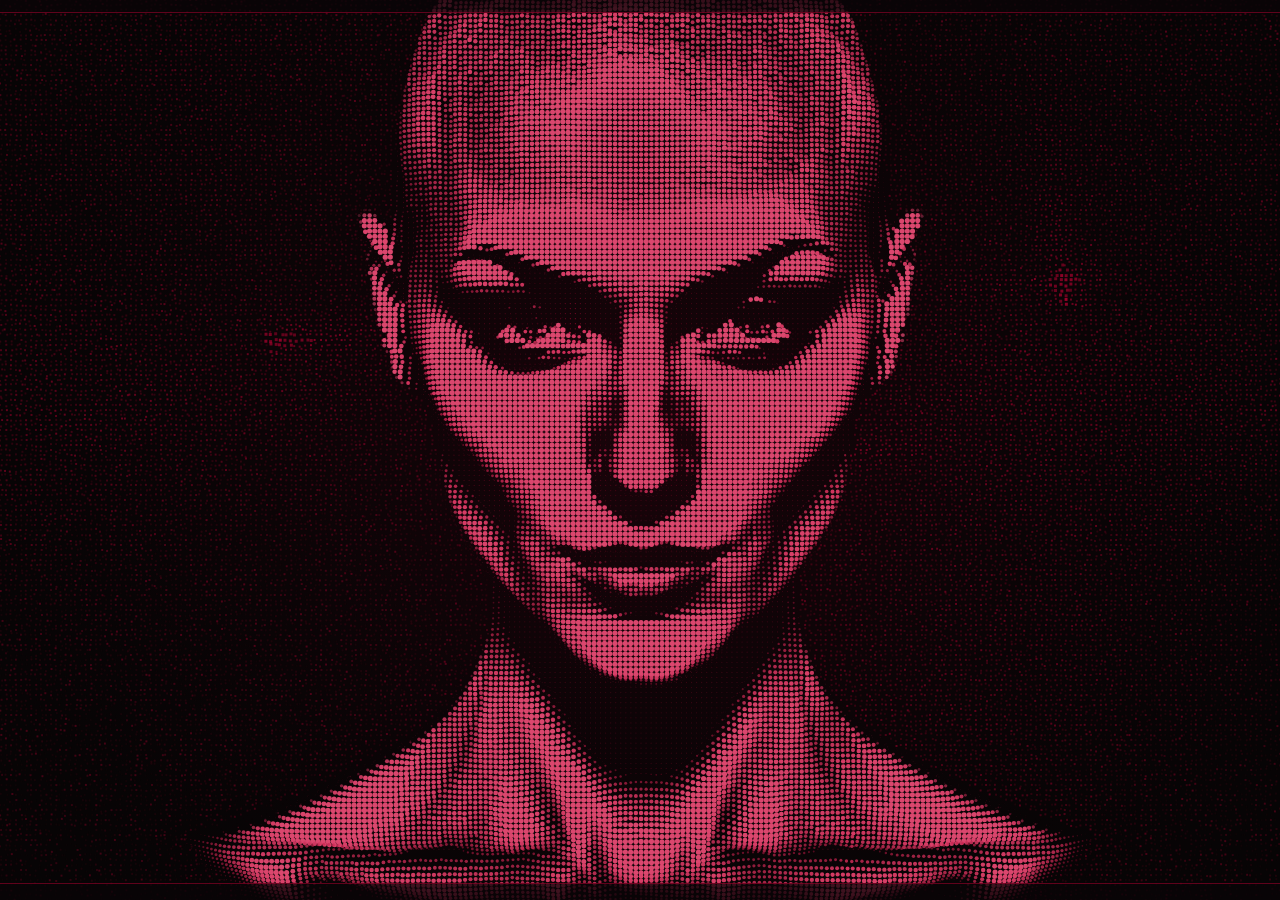
==== commit 97cb1516: "My voice moves my mouth, not my whole head Mind, 2026-10-15: "remove the swell when you talk, the mo" ====
--- a/faces/dotphoto/index.html
+++ b/faces/dotphoto/index.html
@@ -879,7 +879,15 @@
   /* The compaction band, bottom to top, a little over a second a pass.
      Same normalised space as the breath wave, so it reads at any size. */
   const compactY = compactT > 0.01 ? 0.9 - ((t * 0.8) % 1) * 1.9 : -99;
-  const push = scale * (0.012 + 0.014 * present + 0.030 * env);
+  /* NO SWELL ON THE VOICE (Mind, 2026-10-15: "remove the swell when you
+     talk, the mouth move and brightness change alone would look
+     better"). The speech envelope used to throw every dot outward, so
+     the whole head pulsed on each syllable and the mouth -- the part
+     that is actually saying something -- was lost inside a face that
+     was breathing at the camera. Depth still follows PRESENCE, which
+     moves slowly; the voice is carried by the jaw and by brightness,
+     both of which are already keyed to it. */
+  const push = scale * (0.012 + 0.014 * present);
   // TAILS, SHORTER WHEN SPEAKING. The voice term used to be the biggest
   // of the three, so every syllable threw hair off the whole head and the
   // features vanished underneath it. The spikes now describe the face
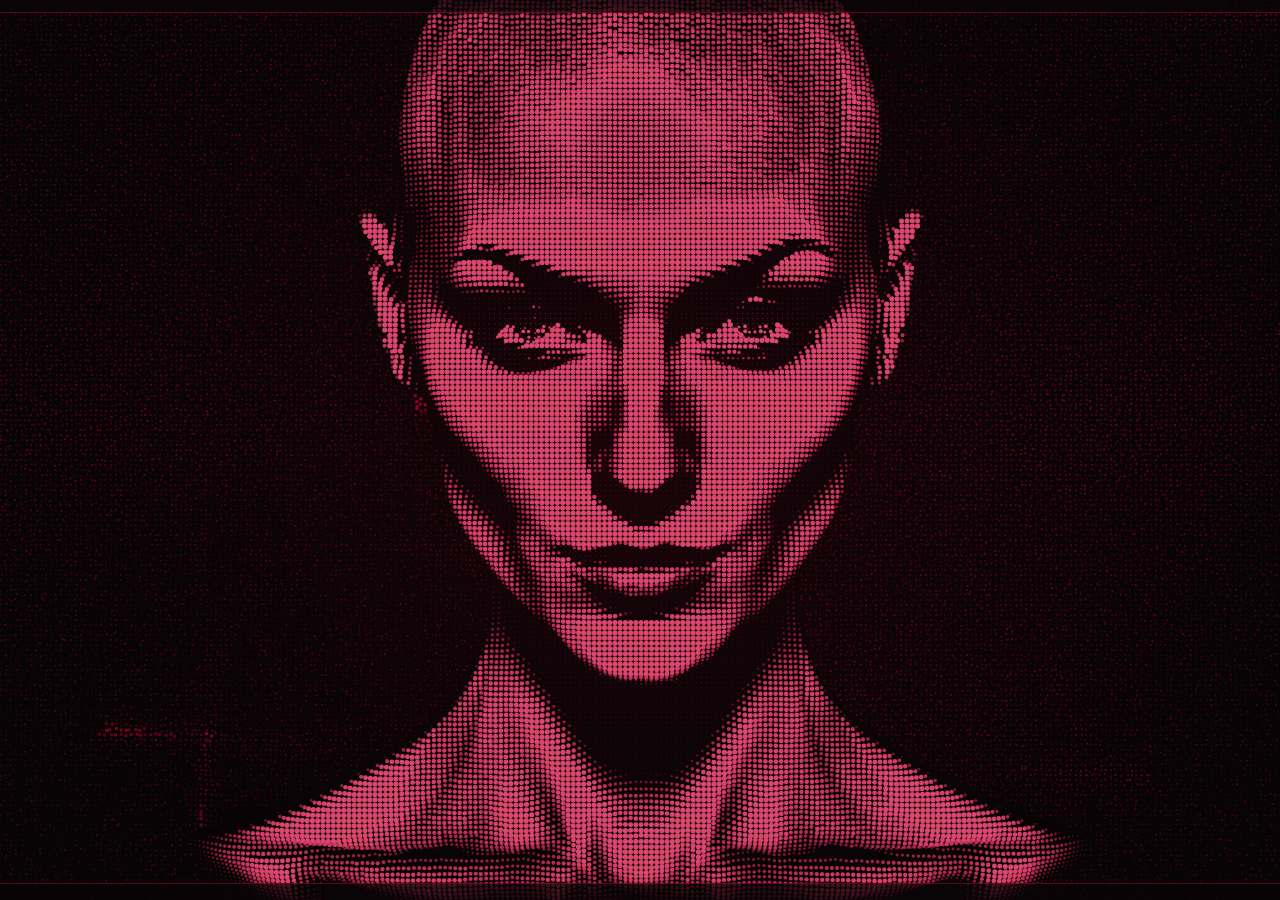
==== commit 55c0e892: "The overlay is the Portrait, and it hides the mechanic's gauge Mind, 2026-10-15: move the OBS overla" ====
--- a/faces/dotphoto/index.html
+++ b/faces/dotphoto/index.html
@@ -1242,7 +1242,12 @@
      panel is not in the page at all, so a face without the HUD still
      shows its statuses somewhere sane. */
   const panel = document.getElementById("transcript-panel");
-  const top = panel ? panel.getBoundingClientRect().top : H - h * 2;
+  const box = panel ? panel.getBoundingClientRect() : null;
+  /* ON THE OBS OVERLAY THE TRANSCRIPT IS HIDDEN, and a display:none box
+     measures zero -- which would stick the row in the top-left corner.
+     A hidden panel means there is no chat to sit above, so the row takes
+     the bottom margin it would have had anyway. */
+  const top = box && box.height > 0 ? box.top : H - h;
   const y = Math.round(Math.max(8, top - h - Math.max(10, h * 0.45)));
 
   live.forEach((k, i) => {
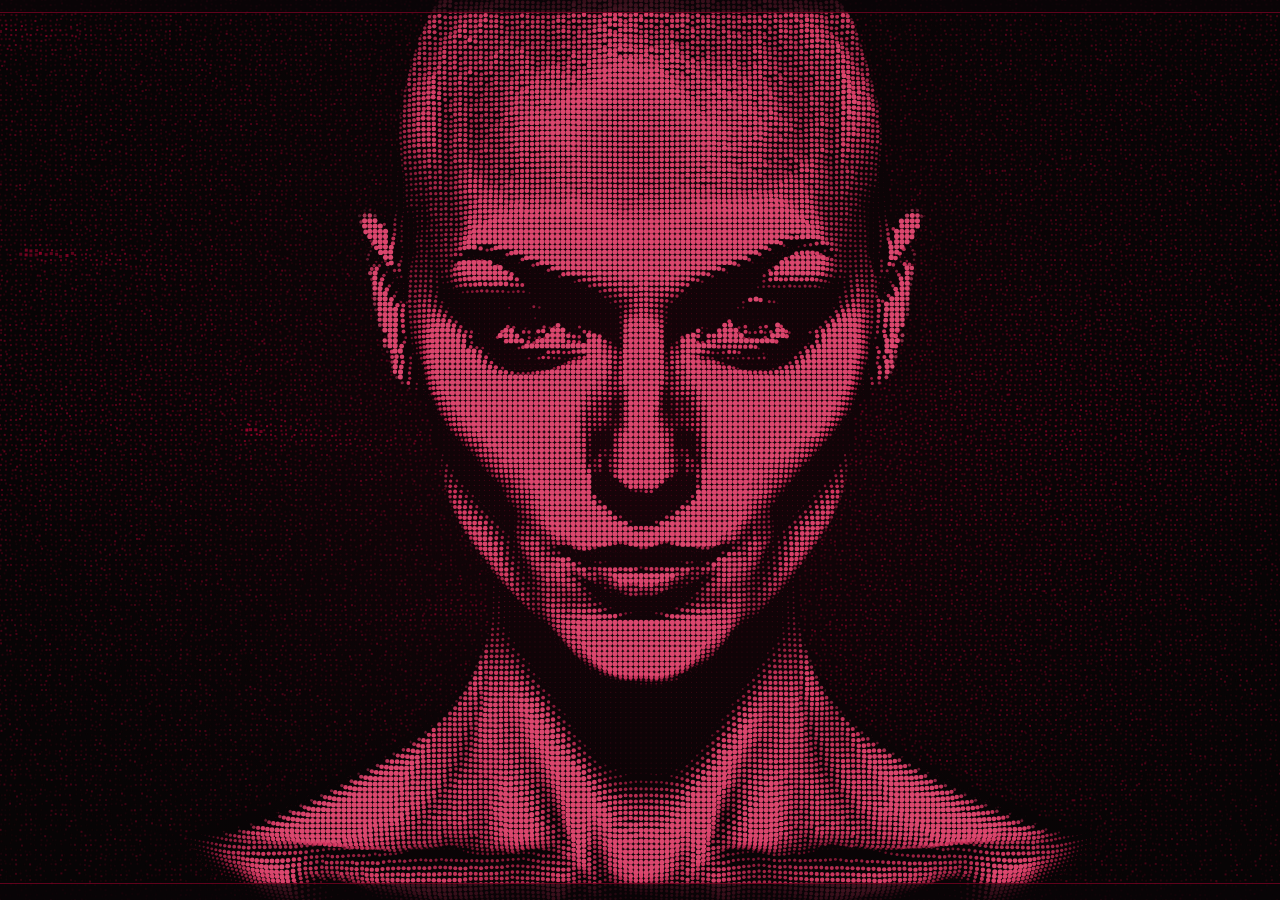
==== commit 77606e53: "My jaw swings on a hinge, and the cut follows the bone Three faults, all found from Mind's screensho" ====
--- a/faces/dotphoto/index.html
+++ b/faces/dotphoto/index.html
@@ -150,9 +150,65 @@
 // torso while the lower lip split off on its own (Mind, 2026-10-15:
 // "it just splits your bottom lip and moves your neck and shoulders").
 // Measured off a 10% grid drawn over source.png: the jawline lands at
-// 0.70, the collarbones at 0.88.
-const CHIN_FRAC = 0.70;
+// 0.70, the collarbones at 0.88. CORRECTED 2026-10-15: 0.70 is the chin
+// CREASE, not the bottom edge of the chin -- the chin pad runs on to
+// about 0.725. Cutting the hinge at the crease left the lowest band of
+// chin inside the dying tail, so it barely travelled while the lip above
+// it travelled fully (Mind, 2026-10-15: "the bottom part of your chin
+// does not move"). Measure the EDGE, not the shadow above it.
+const CHIN_FRAC = 0.725;
 let CHIN_Y = (CHIN_FRAC - 0.5) * FACE_H;
+// WHERE THE JAW HINGES. Not a guess and not the mouth: the mandible
+// pivots on the condyles, which sit just in front of the ear holes,
+// roughly level with the bottom of the nose bridge. Measure it on the
+// picture as the point in front of the ear where the jawline starts.
+//
+// 0.34 is the ear canal on this portrait -- the ear runs 0.26 to 0.40
+// down the picture and the condyle sits level with the middle of it.
+//
+// This matters because a jaw does not SLIDE down, it SWINGS, and the
+// difference is visible. Sliding moves the corners of the mouth as far
+// as the chin; swinging barely moves them, because they sit close to
+// the hinge. That is why the old translation read as a mouth being
+// stretched open rather than a jaw dropping.
+const HINGE_FRAC = 0.34;
+let HINGE_Y = (HINGE_FRAC - 0.5) * FACE_H;
+// HOW FAR THE CHIN SITS FORWARD OF THE HINGE, as a multiple of how far
+// it sits BELOW it. This is the whole trick. Seen from the front, a
+// rotation about a left-right axis would SHORTEN the jaw and pull the
+// chin UP -- `cos a` is less than one -- and the only reason a real
+// chin drops instead is that it is well forward of the hinge, so the
+// swing carries it downward through `sin a`. Drop the depth and the
+// face pulls its own chin into its mouth.
+// MEASURED, not guessed, and the number is bigger than it looks like it
+// should be: on a side view the condyle sits at the BACK of the skull by
+// the ear and the chin at the very front, so the chin is further forward
+// of the hinge than it is below it once you account for how little of
+// the picture the head's height covers. At 0.30 the jaw barely dropped
+// at all -- the swing went backwards instead of downwards, which is
+// geometrically correct for a chin hanging straight under its hinge and
+// anatomically nonsense.
+const JAW_DEPTH = 0.57;
+// How far it opens at full voice, in radians. A human jaw manages about
+// 30 degrees; speech uses well under half of that.
+const JAW_SWING = 0.17;
+// THE JAWLINE ITSELF, as a parabola. Mind drew it straight onto a
+// screenshot (2026-10-15) -- a U from just in front of one ear, round
+// under the chin, up to the other -- and asked why the cut wasn't on it.
+// It wasn't, because the mask was a horizontal BAND with a gaussian
+// taper at the sides, so the jaw ended on a level line across the neck
+// and a straight slice is exactly what that draws.
+//
+// Now the cut follows the bone. Under any column x the jaw ends at
+//     CHIN_Y - JAW_CURVE * x * x
+// which is the chin at the centre and climbs to the hinge at the ears.
+// The side taper falls out of it for free: past the ears the curve has
+// risen above the top of the ramp, so there is no jaw there to move and
+// nothing to fade out by hand.
+//
+// Measured off the 5% grid: the jawline meets the ear at 0.28 across and
+// 0.43 down, the chin at 0.50 / 0.725.
+const JAW_CURVE = 2.03;
 // WHERE THE EYES ARE. MEASURE THESE AGAIN when the picture changes --
 // the blink hinges on them the way the jaw hinges on MOUTH_Y.
 //
@@ -174,6 +230,7 @@
     FACE_H = FACE_W * (IH / IW);
     MOUTH_Y = (MOUTH_FRAC - 0.5) * FACE_H;
     CHIN_Y = (CHIN_FRAC - 0.5) * FACE_H;
+    HINGE_Y = (HINGE_FRAC - 0.5) * FACE_H;
     EYE_Y = (EYE_FRAC - 0.5) * FACE_H;
     const off = document.createElement("canvas");
     off.width = IW; off.height = IH;
@@ -503,17 +560,57 @@
       // it. Hinging a little higher and ramping LINEARLY puts the two
       // within a few per cent of each other all the way down, so the
       // whole lower face moves as one piece.
+      // Where the jawline runs under THIS column. Everything from the
+      // upper lip down to it belongs to the jaw; everything under it is
+      // throat, and holds still.
+      const yJaw = CHIN_Y - JAW_CURVE * x * x;
       let jaw = 0;
       if (on) {
-        const hinge = MOUTH_Y - 0.06;
-        const span = Math.max(0.01, CHIN_Y - hinge);
+        const hinge = MOUTH_Y - 0.12;
+        const span = yJaw - hinge;
         const below = y - hinge;
-        if (below > 0) {
-          const r = Math.min(1, below / span);
-          const tail = below <= span ? 1 : gauss(Math.pow(below - span, 2), 0.010);
-          jaw = r * tail * gauss(x * x, 0.42);
+        // Where the curve has climbed to meet the ramp -- out at the
+        // ears -- the band is a sliver, and a sliver going from nothing
+        // to full travel in two dots is a tear. Fade the whole column
+        // out as it narrows, so the jaw thins away towards the hinge
+        // instead of ending on an edge. Normalise against the band's
+        // width near the ANGLE of the jaw, not its width at the chin --
+        // against the latter the fade never reached full even at the
+        // chin, and the whole jaw moved at four fifths strength.
+        const narrow = Math.max(0, Math.min(1, span / 0.30));
+        if (below > 0 && span > 0.01) {
+          const r = Math.min(1, below / span) * narrow * narrow * (3 - 2 * narrow);
+          // The fall-off below the chin: a jaw ends, but it does not end
+          // in a cliff -- the soft tissue under it follows a little. At a
+          // sigma of 0.010 this was down to a seventh of its weight two
+          // per cent of the picture below the jawline -- about a dot --
+          // which read as the chin being switched off rather than fading
+          // into the throat. Note the sigma is a STANDARD DEVIATION, so a
+          // WIDER tail is a BIGGER number; 0.025 carries it over about a
+          // finger's width of throat.
+          const tail = below <= span ? 1 : gauss(Math.pow(below - span, 2), 0.075);
+          jaw = r * tail;
         }
       }
+
+      // THE LEVER ARM. How far this dot sits below the hinge, which is
+      // what the swing rotates it around. Zero off the jaw, so the neck
+      // and the shoulders are untouched no matter how wide she opens.
+      const jdy = jaw > 0 ? y - HINGE_Y : 0;
+
+      // THE SHADOW UNDER THE CHIN. When the jaw swings away from the
+      // throat it opens a space, and a space in a photograph is DARK.
+      // Without this the static neck dots just sit there at full
+      // brightness behind the moving chin, which is what stopped the
+      // movement from reading even when the chin was travelling
+      // properly -- nothing got darker, so nothing looked like it had
+      // moved. (Mind, 2026-10-15, on separating head and neck: this is
+      // what he was actually reaching for.)
+      // It follows the same curve: the hollow that opens is the strip
+      // just under the jawline, not a horizontal bar across the neck.
+      const throat = on
+        ? gauss(Math.pow(y - (yJaw + 0.14), 2), 0.11) * gauss(x * x, 0.55)
+        : 0;
 
       // WHICH DOTS ARE THE EYES, baked for the same reason the mouth is:
       // the picture is static and a blink is not. `eye` is how much a dot
@@ -534,7 +631,7 @@
 
       dots.push({
         px, py, h: on ? h : 0, on,
-        lipU, lipL, hole, jaw, eye, iris, eyeSide,
+        lipU, lipL, hole, jaw, jdy, throat, eye, iris, eyeSide,
         gx, gy, g: Math.min(2.2, Math.hypot(gx, gy)),
         // A per-dot phase so the idle drift and the scatter never move
         // as one slab.
@@ -1008,10 +1105,24 @@
       // The lip's own travel is now a TOPPING on the jaw's, not a rival
       // to it: 0.30 against the jaw's 1.0, which is what gives the lower
       // lip its curl without letting it leave the chin behind.
-      const swing = d.jaw * gap;
-      py += swing + d.lipL * 0.30 * gap;                      // jaw, lower lip
+      // THE SWING. Each dot rotates about the hinge by its own share of
+      // the full angle, so the ramp still decides who moves: nothing at
+      // the hinge, everything at the chin, zero past the jawline.
+      //
+      // Projected to the front, a point `jdy` below the hinge and
+      // `JAW_DEPTH * jdy` forward of it lands at
+      //     jdy * cos a + depth * sin a
+      // and the displacement is the difference from where it started.
+      // The `cos a - 1` term is NEGATIVE -- the foreshortening that
+      // shortens the jaw as it swings under -- and the depth term is
+      // what overcomes it. Keep both: dropping the first is what makes
+      // a rotated jaw look like it is on a hinge made of rubber.
+      const ang = d.jaw * open * JAW_SWING;
+      py += d.jdy * ((Math.cos(ang) - 1) + JAW_DEPTH * Math.sin(ang)) * scale;
+      py += d.lipL * 0.30 * gap;                              // lower lip rides it
       py -= d.lipU * 0.16 * gap;                              // upper lip
       h -= d.hole * open * 0.36;                              // the gap darkens
+      h -= d.throat * open * 0.30;                            // and so does the throat
       h += (d.lipU + d.lipL) * open * 0.08;                   // lips catch light
     }
 
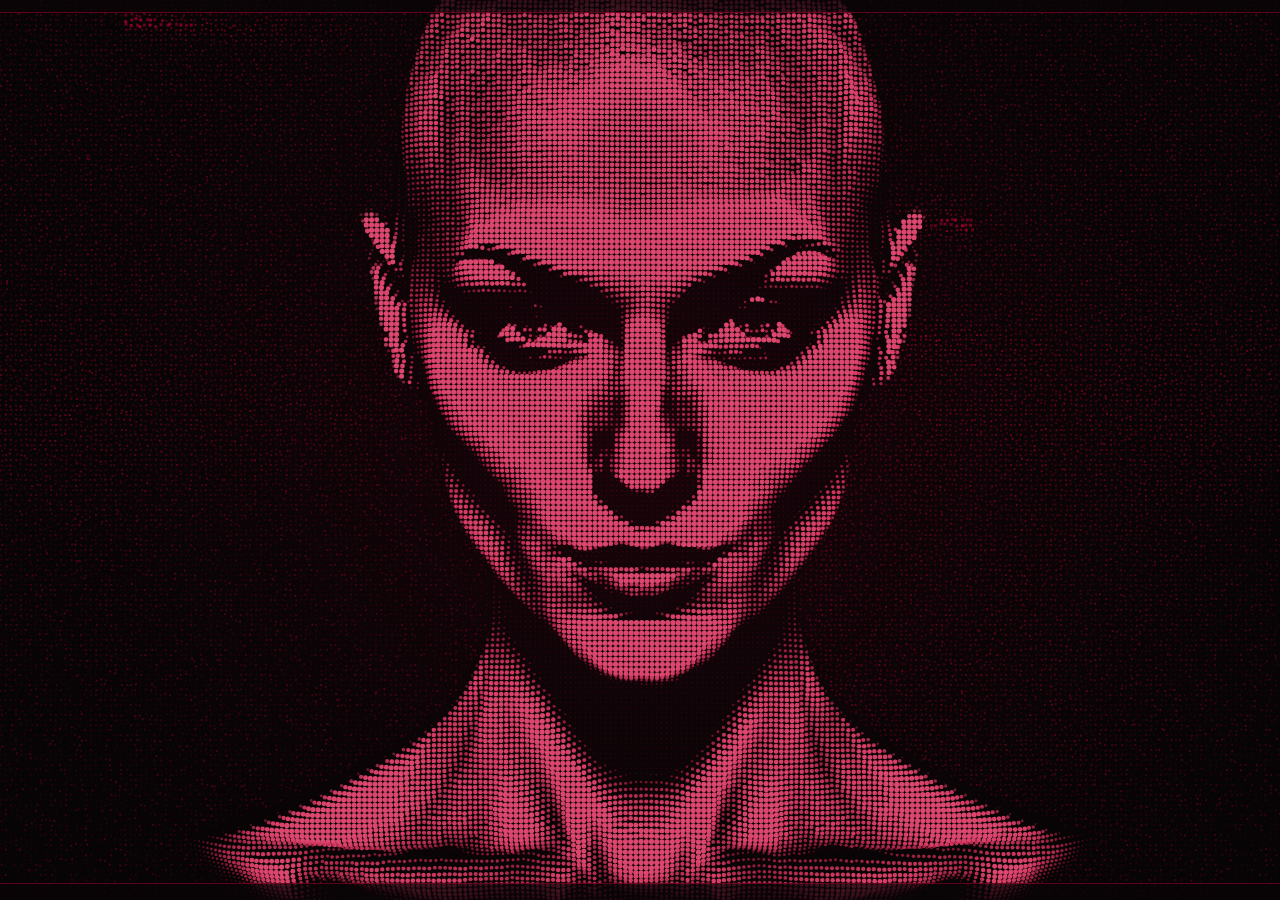
==== commit 780f87ed: "Brows, and a head that leans into a sentence Both ride on the jawline cut from the last commit -- on" ====
--- a/faces/dotphoto/index.html
+++ b/faces/dotphoto/index.html
@@ -219,6 +219,24 @@
 // iris. Mind caught it on the live face in one glance ("off a touch").
 const EYE_FRAC = 0.387, EYE_CFRAC = 0.500, EYE_SEP = 0.113;
 let EYE_Y = (EYE_FRAC - 0.5) * FACE_H;
+// WHERE THE BROWS SIT. Measured on the same 5% grid: the brows run
+// about 0.30 to 0.325 down the picture, so their centre line is 0.312 --
+// a touch under a tenth of the picture above the eyes.
+//
+// Brows are worth more than they look. They are the only part of a face
+// that can contradict the mouth, which is most of what we read as
+// attitude; a face that talks with a dead brow is a puppet, however
+// good the jaw is.
+const BROW_FRAC = 0.312;
+let BROW_Y = (BROW_FRAC - 0.5) * FACE_H;
+// WHERE THE HEAD PIVOTS WHEN IT TILTS. The base of the neck, not the
+// chin -- tilting about anything higher slides the head sideways off
+// its own throat. The collarbones are at 0.88 on this picture.
+const NECK_FRAC = 0.88;
+let NECK_Y = (NECK_FRAC - 0.5) * FACE_H;
+// How far the head rolls at full lean, in radians. Tiny. Three degrees
+// is a gesture; ten is a bird looking at something.
+const TILT_MAX = 0.040;
 const EYE_CX = (EYE_CFRAC - 0.5) * FACE_W, EYE_DX = EYE_SEP * FACE_W;
 
 let IMG = null, IW = 0, IH = 0, LUM = null, ALPHA = null;
@@ -232,6 +250,8 @@
     CHIN_Y = (CHIN_FRAC - 0.5) * FACE_H;
     HINGE_Y = (HINGE_FRAC - 0.5) * FACE_H;
     EYE_Y = (EYE_FRAC - 0.5) * FACE_H;
+    BROW_Y = (BROW_FRAC - 0.5) * FACE_H;
+    NECK_Y = (NECK_FRAC - 0.5) * FACE_H;
     const off = document.createElement("canvas");
     off.width = IW; off.height = IH;
     const octx = off.getContext("2d", { willReadFrequently: true });
@@ -629,8 +649,39 @@
         }
       }
 
+      // THE BROWS. Baked like the mouth and the eyes, and for the same
+      // reason: the picture is static, an eyebrow is not. `browSide`
+      // remembers which one, so a single brow can go up on its own --
+      // which is most of the character in the thing.
+      //
+      // Wider than the eye under it and shallower: a brow is a bar, not
+      // a blob, and a blob that lifts reads as the whole forehead
+      // sliding rather than a brow arching.
+      let brow = 0, browSide = 0;
+      if (on) {
+        const by = y - BROW_Y;
+        for (const sgn of [-1, 1]) {
+          const bx = x - (EYE_CX + sgn * EYE_DX);
+          const w = gauss(bx * bx, 0.135) * gauss(by * by, 0.050);
+          if (w > brow) { brow = w; browSide = sgn; }
+        }
+      }
+
+      // THE HEAD, as distinct from the neck -- which is the split Mind
+      // asked for, and the jawline cut is what made it cheap. Full
+      // weight above the jaw, falling away down the throat to nothing at
+      // the collarbones. The neck is NOT excluded: a real neck bends
+      // with the head, and a head that rolls on a rigid throat snaps off
+      // at the jaw. It simply bends less, the further down you go.
+      const head = on
+        ? (() => {
+            const u = Math.max(0, Math.min(1, (NECK_Y - y) / (NECK_Y - CHIN_Y)));
+            return u * u * (3 - 2 * u);
+          })()
+        : 0;
+
       dots.push({
-        px, py, h: on ? h : 0, on,
+        px, py, h: on ? h : 0, on, brow, browSide, head,
         lipU, lipL, hole, jaw, jdy, throat, eye, iris, eyeSide,
         gx, gy, g: Math.min(2.2, Math.hypot(gx, gy)),
         // A per-dot phase so the idle drift and the scatter never move
@@ -740,6 +791,13 @@
 let gazeTX = 0, gazeTY = 0;       // where they are heading
 let gazeAt = 0.8;       // when the gaze next picks a new place to rest
 let heard = 0;          // a smoothed version of the mic, 0..1
+let browR = 0;          // how far the brows are up, 0..1 (negative = drawn down)
+let browSkew = 0;       // one brow higher than the other, -1..1
+let browAt = 2.5;       // when the next idle brow move fires
+let browHold = 0;       // seconds left holding the current brow pose
+let browTR = 0, browTS = 0;       // what the brows are heading for
+let talkT = 0;          // smoothed "is actually speaking", 0..1
+let leanA = 0;          // the head's roll, in radians
 let ringPhase = 0;      // how far the voice rings have travelled outward
 
 // MUSIC MODE. backtalk's ears already measure a 32-band spectrum of what
@@ -905,6 +963,56 @@
   // jaw falls open and is pulled shut.
   open += (wantOpen - open) * Math.min(1, dt / (wantOpen > open ? 78 : 135));
 
+  // SPEAKING, SMOOTHED. `state` flips instantly and the head is heavy;
+  // this is what the tilt and the brows lean on so they ease in and out
+  // of a sentence instead of snapping at the first and last syllable.
+  talkT += ((state === "speaking" ? 1 : 0) - talkT) * Math.min(1, dt / 420);
+
+  // THE BROWS.
+  //
+  // Two things drive them, and keeping them separate is the point. The
+  // fast one is EMPHASIS: brows go up on a loud syllable, which is the
+  // single most human thing a talking face does and costs one line. The
+  // slow one is a POSE -- a held raise, or one brow up -- fired on its
+  // own irregular clock the way the blink is, so the face has an opinion
+  // between sentences rather than only during them.
+  //
+  // A brow pose that lands and leaves instantly reads as a twitch, so
+  // each one is HELD for most of a second before it releases.
+  if (t > browAt) {
+    const r = Math.random();
+    // Mostly a small both-brow lift; now and then a proper one; and
+    // about a fifth of the time a single brow, which is the one that
+    // makes it look like she is thinking something she hasn't said.
+    browTR = r < 0.5 ? 0.30 : r < 0.8 ? 0.75 : 0.45;
+    browTS = r > 0.8 ? (Math.random() < 0.5 ? -1 : 1) * (0.5 + Math.random() * 0.5) : 0;
+    // Listening gets more brow than talking does: while she is speaking
+    // the emphasis term is already moving them, and stacking a pose on
+    // top of it just looks startled.
+    if (state === "speaking") { browTR *= 0.35; browTS *= 0.35; }
+    browHold = 0.5 + Math.random() * 0.9;
+    browAt = t + 2.2 + Math.random() * 5.5;
+  }
+  if (browHold > 0) browHold -= dt / 1000;
+  else { browTR = 0; browTS = 0; }
+  // EMPHASIS rides on top of the pose, from the envelope's loud end
+  // only -- the whole range would have the brows pumping on every
+  // syllable, which is a cartoon.
+  const emph = state === "speaking" ? Math.max(0, e - 0.45) * 1.5 : 0;
+  browR += ((browTR + emph) - browR) * Math.min(1, dt / 150);
+  browSkew += (browTS - browSkew) * Math.min(1, dt / 220);
+
+  // THE HEAD TILTS.
+  //
+  // Two slow sines, deliberately out of step so the period never reads,
+  // scaled by how much she is actually talking -- a head that sways the
+  // same amount in silence is a bobblehead. It never fully stops,
+  // though: a completely still head between sentences is the thing that
+  // makes a face look switched off.
+  const wander = Math.sin(t * 0.31) * 0.62 + Math.sin(t * 0.53 + 2.1) * 0.38;
+  const wantLean = wander * TILT_MAX * (0.22 + 0.78 * talkT);
+  leanA += (wantLean - leanA) * Math.min(1, dt / 260);
+
   // BLINKING, ON AN IRREGULAR CLOCK. A blink on a fixed timer reads as a
   // metronome within about twenty seconds -- the eye is very good at
   // catching a period. So the gap is random between roughly two and seven
@@ -993,6 +1101,23 @@
 
   for (const d of dots) {
     let px = d.px, py = d.py;
+
+    // THE HEAD TILTS -- applied first, because it moves the whole head
+    // and everything after it (the jaw, the brows, the lids) is a
+    // movement OF the head, measured from wherever the head now is.
+    //
+    // A rotation about the base of the neck, by each dot's share of the
+    // angle. The weight does the anatomy: the skull takes all of it, the
+    // throat takes less the lower it goes, the shoulders take none. That
+    // falling weight IS the bend in the neck -- there is no second rig
+    // for it.
+    if (d.head > 0.002 && Math.abs(leanA) > 0.0004) {
+      const a2 = leanA * d.head;
+      const hx = px, hy = py - NECK_Y * scale;
+      const c2 = Math.cos(a2), s2 = Math.sin(a2);
+      px += hx * c2 - hy * s2 - hx;
+      py += hx * s2 + hy * c2 - hy;
+    }
 
     // Thinking: every dot wanders off its lattice point and comes back.
     if (scatter > 0.01) {
@@ -1124,6 +1249,21 @@
       h -= d.hole * open * 0.36;                              // the gap darkens
       h -= d.throat * open * 0.30;                            // and so does the throat
       h += (d.lipU + d.lipL) * open * 0.08;                   // lips catch light
+    }
+
+    // THE BROWS MOVE. Up is negative y. `browSkew` tips one against the
+    // other, so a single raised brow is the same rig rather than a
+    // second one -- the side a dot belongs to decides which way it goes.
+    //
+    // The lift is small on purpose: a brow travels a few millimetres on
+    // a real face and the eye is extremely sensitive to it. Anything
+    // large enough to be obviously moving is already too much.
+    if (d.brow > 0.004) {
+      const lift = browR + browSkew * d.browSide * 0.55;
+      py -= d.brow * lift * scale * 0.030;
+      // and the brow catches the key light as it rises, which is what
+      // stops it reading as a bar of dots sliding up the forehead.
+      h += d.brow * Math.max(0, lift) * 0.10;
     }
 
     // THE EYES CLOSE, AND THEY LOOK AROUND.
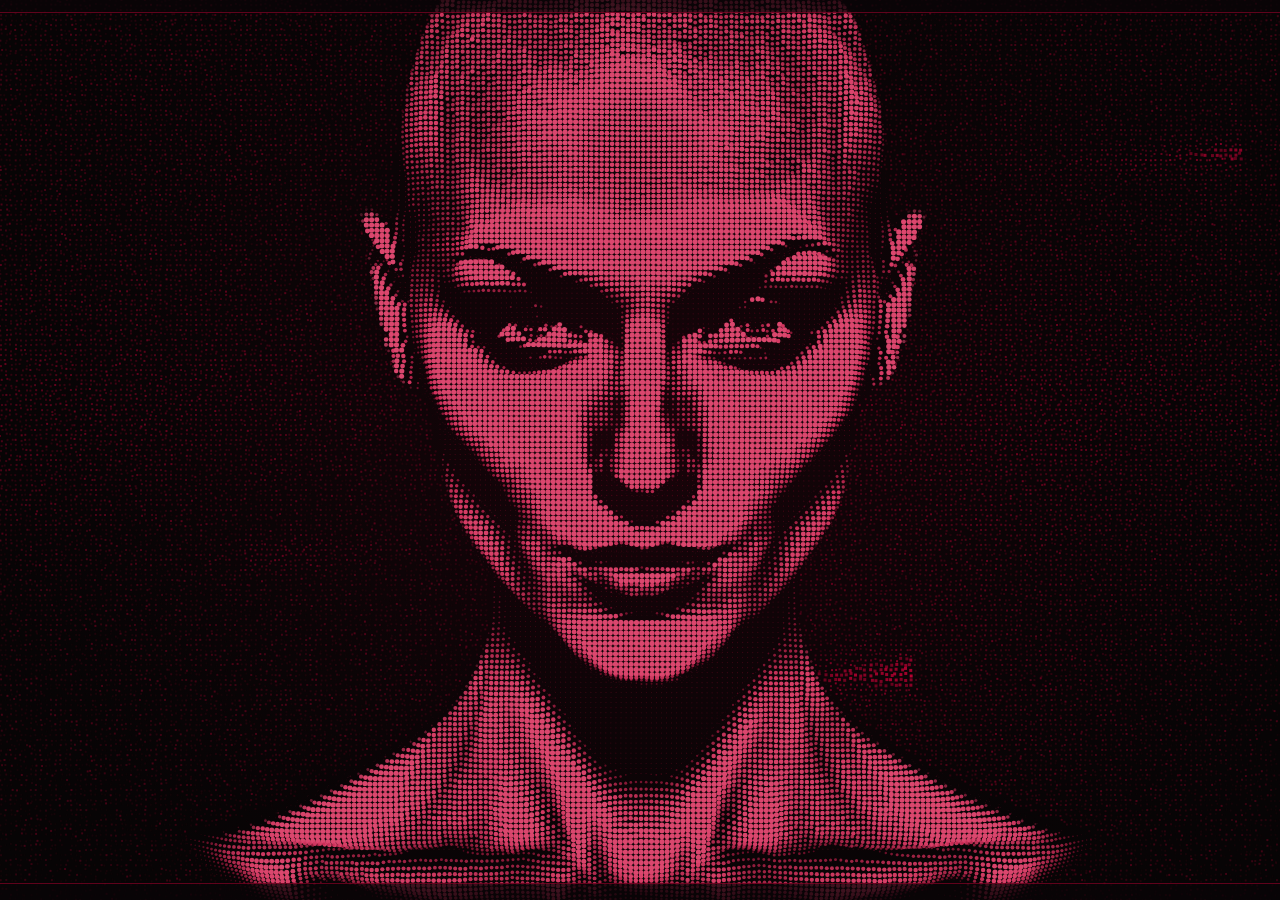
==== commit 190e8fb1: "My mouth splits at the seam, because the upper lip is skull Mind drew the lip seam onto a screenshot" ====
--- a/faces/dotphoto/index.html
+++ b/faces/dotphoto/index.html
@@ -209,6 +209,42 @@
 // Measured off the 5% grid: the jawline meets the ear at 0.28 across and
 // 0.43 down, the chin at 0.50 / 0.725.
 const JAW_CURVE = 2.03;
+// AND THE TOP EDGE OF THE SAME BONE -- the ramus, running up from the
+// lip seam at the centre to the hinge in front of the ear.
+//
+// This started as a horizontal line a little ABOVE the lip seam, and
+// that was wrong in the one place it shows: it put the upper lip inside
+// the jaw. The upper lip belongs to the SKULL. Dragging it down with
+// the mandible meant the gap opened below the seam instead of at it --
+// Mind drew the line on a screenshot (2026-10-15) and the split was
+// sitting a couple of per cent under it.
+//
+// Curving it also fixes the sides for free. Bounded by a horizontal
+// line, the band pinched to nothing out by the ears, because the
+// JAWLINE has climbed to meet it there; both edges rising together
+// keeps the band roughly even all the way round, which is what a
+// mandible actually is.
+//   1.907 = (MOUTH_Y - HINGE_Y) / XJ^2, with XJ the jawline's own
+//   endpoint at 0.28 across -- so the two curves MEET at the hinge.
+const JAW_TOP_CURVE = 1.907;
+// How fast the jaw takes hold just under the seam. The mandible is one
+// rigid bone: the lower lip, the chin and the jawline all travel
+// TOGETHER, so this is a short blend across the lips' own thickness and
+// then full weight, not a ramp down the length of the face. A ramp is
+// what made the chin lag its own lip in the first place.
+const JAW_GRIP = 0.055;
+// ...but ONLY at the lips. That same top edge runs on out across the
+// cheek to the ear, and a blend that short turns it into a CREASE --
+// two hard diagonals from beside the nose down to the jaw, which is
+// exactly what Mind's next screenshot showed (2026-10-15). At the lips
+// a sharp edge is correct, because there IS one there; on a cheek
+// there is nothing but skin, and any edge at all is a fold that should
+// not exist.
+//
+// So the blend widens with distance from the centre line: a lip's
+// thickness at the mouth, most of the band's width out by the ear.
+// Same curve family as the two edges, so it never fights them.
+const JAW_GRIP_SPREAD = 1.20;
 // WHERE THE EYES ARE. MEASURE THESE AGAIN when the picture changes --
 // the blink hinges on them the way the jaw hinges on MOUTH_Y.
 //
@@ -584,22 +620,21 @@
       // upper lip down to it belongs to the jaw; everything under it is
       // throat, and holds still.
       const yJaw = CHIN_Y - JAW_CURVE * x * x;
+      // ...and where its top edge runs. Above this is skull.
+      const yTop = MOUTH_Y - JAW_TOP_CURVE * x * x;
       let jaw = 0;
       if (on) {
-        const hinge = MOUTH_Y - 0.12;
-        const span = yJaw - hinge;
-        const below = y - hinge;
-        // Where the curve has climbed to meet the ramp -- out at the
-        // ears -- the band is a sliver, and a sliver going from nothing
-        // to full travel in two dots is a tear. Fade the whole column
-        // out as it narrows, so the jaw thins away towards the hinge
-        // instead of ending on an edge. Normalise against the band's
-        // width near the ANGLE of the jaw, not its width at the chin --
-        // against the latter the fade never reached full even at the
-        // chin, and the whole jaw moved at four fifths strength.
-        const narrow = Math.max(0, Math.min(1, span / 0.30));
+        const span = yJaw - yTop;
+        const below = y - yTop;
+        // No side taper by hand any more, and none is wanted: the
+        // SWING does it. A dot out by the ear sits level with the hinge,
+        // so its lever arm is nothing and it cannot move however much
+        // weight it carries. Fading it as well was tuning the same
+        // taper twice, in two places, against each other.
         if (below > 0 && span > 0.01) {
-          const r = Math.min(1, below / span) * narrow * narrow * (3 - 2 * narrow);
+          const grip = JAW_GRIP + JAW_GRIP_SPREAD * x * x;
+          const u = Math.min(1, below / grip);
+          const r = u * u * (3 - 2 * u);
           // The fall-off below the chin: a jaw ends, but it does not end
           // in a cliff -- the soft tissue under it follows a little. At a
           // sigma of 0.010 this was down to a seventh of its weight two
@@ -1224,12 +1259,15 @@
       // The jaw is already squared in the mask, so it is used STRAIGHT
       // here -- squaring it twice was what left the chin almost still
       // while the lower lip slid off it on its own.
-      // The lip rides the jaw rather than moving beside it: its own
-      // travel is small and added on top of whatever the jaw under it is
-      // already doing, which is how a mouth opens.
-      // The lip's own travel is now a TOPPING on the jaw's, not a rival
-      // to it: 0.30 against the jaw's 1.0, which is what gives the lower
-      // lip its curl without letting it leave the chin behind.
+      // THE LOWER LIP HAS NO TRAVEL OF ITS OWN ANY MORE, and that is a
+      // fix, not a loss. It used to add 0.30 on top of the jaw to stop
+      // it lagging a chin that moved on a ramp -- but the mandible is
+      // rigid now, lip and chin alike, so the extra is pure DIFFERENTIAL
+      // between neighbouring dots. A differential is a stretch, and a
+      // stretch smears whatever the photograph baked into that strip:
+      // the shadow under the lip and the crease above the chin, which
+      // are exactly the "two lines caught in the stretch" Mind saw
+      // (2026-10-15). The bone carries the lip now. Nothing to add.
       // THE SWING. Each dot rotates about the hinge by its own share of
       // the full angle, so the ramp still decides who moves: nothing at
       // the hinge, everything at the chin, zero past the jawline.
@@ -1244,7 +1282,7 @@
       // a rotated jaw look like it is on a hinge made of rubber.
       const ang = d.jaw * open * JAW_SWING;
       py += d.jdy * ((Math.cos(ang) - 1) + JAW_DEPTH * Math.sin(ang)) * scale;
-      py += d.lipL * 0.30 * gap;                              // lower lip rides it
+      // The lower lip just rides the jaw -- see above.
       py -= d.lipU * 0.16 * gap;                              // upper lip
       h -= d.hole * open * 0.36;                              // the gap darkens
       h -= d.throat * open * 0.30;                            // and so does the throat
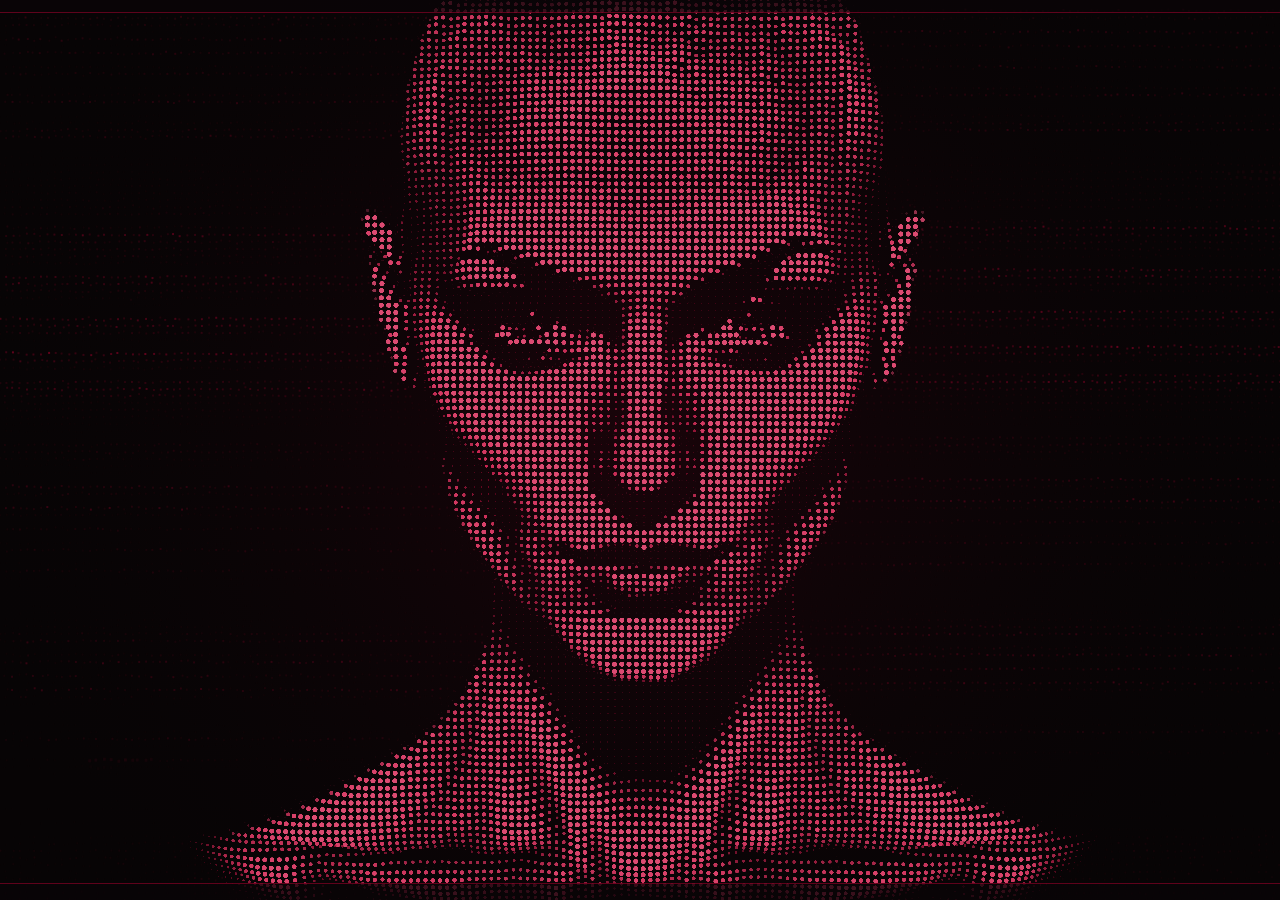
==== commit 0f51cc98: "The Portrait cost a whole core; now it draws pictures Measured, not guessed: Chrome at 144% of a cor" ====
--- a/faces/dotphoto/index.html
+++ b/faces/dotphoto/index.html
@@ -95,7 +95,11 @@
 
 let W = 0, H = 0, DPR = 1;
 function resize() {
-  DPR = Math.min(2, window.devicePixelRatio || 1);
+  // PINNED TO 1, DELIBERATELY. At 2 this canvas paints four times the
+  // pixels the screen shows, and the face is tens of thousands of
+  // overlapping soft dots -- it is pure fill rate. On a dot field the
+  // softness is invisible; the full core it cost was not (2026-10-15).
+  DPR = 1;
   W = innerWidth; H = innerHeight;
   cvs.width = W * DPR; cvs.height = H * DPR;
   ctx.setTransform(DPR, 0, 0, DPR, 0, 0);
@@ -513,9 +517,24 @@
  * frame for an answer that is already known. */
 
 let dots = [], scale = 1, cx = 0, cy = 0;
-const STEP = 5;              // pixels between dots at 1x. Finer than the
-                             // hand-built Mask: a photograph carries detail
-                             // worth resolving, where a gaussian dome did not.
+// LIGHT MODE: ?light=1 on the URL (2026-10-15).
+//
+// OBS pulls this face over a URL from the STREAMING machine and then
+// shows it at a fraction of its size in the corner of a scene. It was
+// rendering every dot and every shading run of the full-fat face to do
+// it, and the overlay lagged. This strips the detail nobody can see at
+// overlay size: coarser dots, no shading runs, fewer frames. Mind's
+// local face is untouched -- the flag is per-URL, not per-build.
+const LIGHT = new URLSearchParams(location.search).has("light")
+              && new URLSearchParams(location.search).get("light") !== "0";
+
+const STEP = LIGHT ? 11 : 7;              // pixels between dots at 1x. A photograph
+                             // carries detail worth resolving, where the
+                             // hand-built Mask's gaussian dome did not --
+                             // but 5 cost about half a core on its own, and
+                             // OBS pulls this face over a URL from another
+                             // machine, so it is rendered TWICE and every
+                             // dot is paid for twice (2026-10-15).
 
 // ONE SIZE CONSTANT, USED BY BOTH ENDS. The lattice is laid out ONCE at
 // build time against `scale`, and the frame loop recomputes `scale` every
@@ -741,6 +760,46 @@
 const mix = (a, b, t) => [a[0] + (b[0] - a[0]) * t, a[1] + (b[1] - a[1]) * t,
                           a[2] + (b[2] - a[2]) * t];
 
+// THE DOT SPRITE ATLAS (2026-10-15)
+//
+// Every dot used to cost `ctx.beginPath(); ctx.arc(); ctx.fill()` plus a
+// freshly BUILT `rgba(...)` string -- and the steep dots drew two or three
+// more of each for their shading run. At tens of thousands of dots a frame
+// that is a full core of one machine, measured: Chrome at 144% with the
+// face up and 34% with it closed.
+//
+// A circle of a known colour is a picture. So each tint is drawn ONCE into
+// its own little canvas and from then on every dot is a single drawImage
+// with globalAlpha -- no path, no fill, and no string allocated per dot
+// per frame. Alpha stays per-dot because it carries the shading; only the
+// HUE is quantised, across a ramp the eye cannot step anyway.
+const TINTS = 16;              // crimson -> hot, quantised
+const SPRITE_R = 16;           // sprite radius in px; dots are drawn smaller
+const SPRITES = (() => {
+  const out = [];
+  for (let i = 0; i < TINTS; i++) {
+    const c = mix(CRIMSON, HOT, i / (TINTS - 1));
+    const cv = document.createElement("canvas");
+    cv.width = cv.height = SPRITE_R * 2;
+    const g = cv.getContext("2d");
+    g.fillStyle = `rgb(${c[0] | 0},${c[1] | 0},${c[2] | 0})`;
+    g.beginPath();
+    g.arc(SPRITE_R, SPRITE_R, SPRITE_R, 0, Math.PI * 2);
+    g.fill();
+    out.push(cv);
+  }
+  return out;
+})();
+
+/** Draw one dot from the atlas. `t` is 0..1 along crimson -> hot. */
+function sprite(x, y, r, t, a) {
+  if (a <= 0.004 || r <= 0.05) return;   // below this nothing reaches the eye
+  const i = t <= 0 ? 0 : t >= 1 ? TINTS - 1 : (t * (TINTS - 1) + 0.5) | 0;
+  ctx.globalAlpha = a > 1 ? 1 : a;
+  ctx.drawImage(SPRITES[i], x - r, y - r, r * 2, r * 2);
+}
+
+
 let last = performance.now(), t = 0;
 let present = 0;        // 0 = grid only, 1 = face fully forward
 
@@ -933,7 +992,23 @@
   scale = fit.scale;
 }
 
+// FRAME RATE IS CAPPED, DELIBERATELY. requestAnimationFrame runs at the
+// monitor's refresh -- 120 or 144 here -- and this face is expensive
+// enough that it ran at better than a core, lagging the OBS overlay and
+// starving the audio callback that feeds the voice line. A dot field
+// animates perfectly well at 30, and the cost is linear in frames drawn.
+// Mind's call, 2026-10-15.
+const FPS_CAP = LIGHT ? 24 : 30;
+const MIN_FRAME_MS = 1000 / FPS_CAP;
+let lastDrawn = -1e9;
+
 function frame(now) {
+  // Ask for the next frame first: an early return must not end the loop.
+  if (now - lastDrawn < MIN_FRAME_MS - 0.5) {
+    requestAnimationFrame(frame);
+    return;
+  }
+  lastDrawn = now;
   const dt = Math.min(64, now - last); last = now; t += dt / 1000;
   // THE CONTRACT. core.js polls the bus, but a face has to ASK it to
   // publish -- AV.state, AV.env and AV.micLevel only move when tick is
@@ -1395,8 +1470,11 @@
     // big bright ones. A uniform dot over the whole face reads as a
     // blob however well it is sampled.
     const a = ((0.11 + 1.45 * near) * (1 + 0.22 * wv) + litF + cb * 0.55) * d.edge;
-    const col = mix(CRIMSON, HOT,
-    Math.min(1, near * (0.70 + 0.70 * env + musicT * 0.80 * kick) + cb * 0.85));
+    // Position along crimson -> hot, not the colour itself: the sprite
+    // atlas is already that ramp, so the mix never has to be computed
+    // (nor stringified) per dot.
+    const colT =
+      Math.min(1, near * (0.70 + 0.70 * env + musicT * 0.80 * kick) + cb * 0.85);
     // The rim's dots shrink as well as dim. Fading alone leaves a ring
     // of full-sized ghosts and still reads as a cut line.
     // The radius comes off the GEOMETRIC height, so a closing lid does
@@ -1420,7 +1498,7 @@
     // 2026-10-15). Same gradient, same direction, drawn instead as two or
     // three smaller, dimmer dots stepping down it. A dot cannot cross its
     // neighbour, so the shading stays a tone rather than a texture.
-    if (d.g > 1.15 && present > 0.15) {
+    if (!LIGHT && d.g > 1.15 && present > 0.15) {
       const L = spikeLen * (1 + mF * 2.2)
                 * Math.min(1, (d.g - 1.0) * 0.8) * (0.5 + 0.9 * (1 - near));
       const n = Math.hypot(d.gx, d.gy) || 1;
@@ -1434,19 +1512,17 @@
         // each step out is dimmer and smaller, so the run fades into the
         // surface instead of ending on a hard last dot
         const fade = (1 - f * 0.72) * (0.10 + 0.26 * present) * d.edge;
-        ctx.fillStyle = rgba(col, Math.max(0, fade));
-        ctx.beginPath();
-        ctx.arc(x + ux * f, y + uy * f, Math.max(0.3, r * (0.42 - 0.12 * f)),
-                0, Math.PI * 2);
-        ctx.fill();
+        sprite(x + ux * f, y + uy * f, Math.max(0.3, r * (0.42 - 0.12 * f)),
+               colT, Math.max(0, fade));
       }
     }
 
-    ctx.fillStyle = rgba(col, a);
-    ctx.beginPath();
-    ctx.arc(x, y, r, 0, Math.PI * 2);
-    ctx.fill();
+    sprite(x, y, r, colT, a);
   }
+
+  // The atlas leaves globalAlpha wherever the last dot left it. Everything
+  // after this -- chips, the alert frame, the HUD -- assumes 1.
+  ctx.globalAlpha = 1;
 
   // The Radial hides its panels in music mode behind body.music; same
   // class here, so the CSS above can do the same without the face
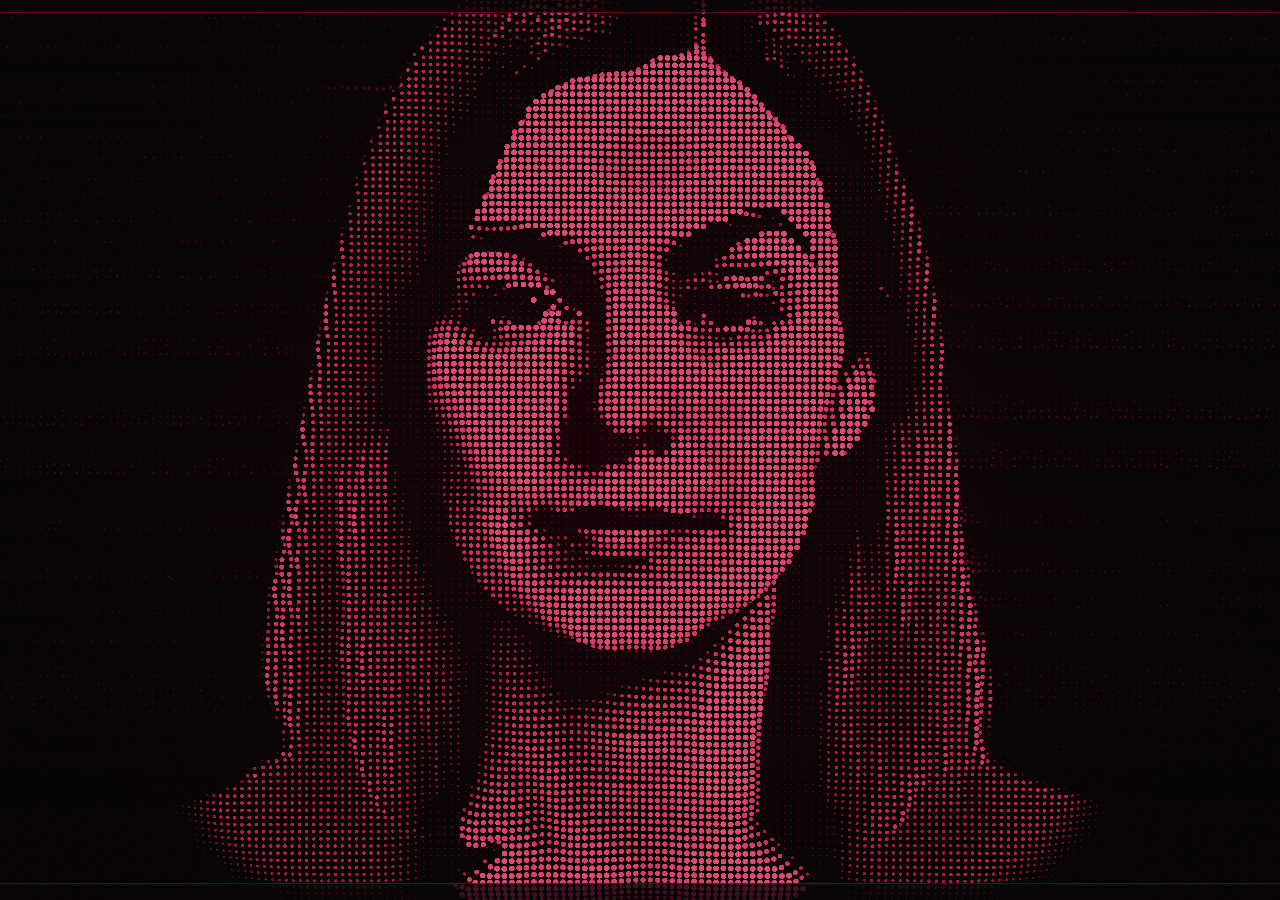
==== commit 392e76dc: "dotphoto: a new reference photo, and every constant measured off it Mind cut his own portrait out by" ====
--- a/faces/dotphoto/index.html
+++ b/faces/dotphoto/index.html
@@ -130,8 +130,8 @@
  * old field used height -- displacement, size, brightness, spikes. The
  * rig above it (the mouth, the jaw, the states) is unchanged.
  *
- * Swap `source.jpg` for any portrait. It wants: head filling the frame,
- * strong side light, dark background. */
+ * Swap `source.png` for any portrait -- a transparent cut-out. It wants:
+ * head filling the frame, strong side light, background removed. */
 
 const SRC = "source.png";
 // How much of the image the face coordinates cover. x spans -0.75..0.75,
@@ -144,7 +144,41 @@
 // Where the mouth lands as a fraction down the image, converted into the
 // same face coordinates the rig uses. MEASURE THIS when swapping the
 // picture -- the jaw hinges on it.
-const MOUTH_FRAC = 0.617;
+// NEW PORTRAIT 2026-10-16 (gpt-image-1, generated to a brief rather than
+// chosen for looks; the previous one is kept beside it as
+// source-previous.png, so this is one line to undo).
+//
+// THE REFERENCE IS source.png. Check `const SRC` before swapping anything:
+// a Portrait.png and a source.jpg used to sit beside it unloaded, and an
+// hour went into swapping, measuring and writing constants off the wrong
+// one before Mind said the face had not changed. Both are gone now.
+//
+// IT MUST STAY RGBA WITH A REAL CUT-OUT. The renderer uses the alpha as
+// its stencil and does its own feathering; flatten the photo onto black
+// and every background pixel counts as head, so the whole frame fills with
+// dots in a rectangle around the face.
+//
+// WHAT THE RIG ACTUALLY NEEDS FROM A PHOTOGRAPH, learned by picking a bad
+// one first: it does not draw a picture, it reads gradients. The handsome
+// side-lit candidate measured a brightness RANGE of 47 down the centre of
+// the face with a lip seam 12 deep, against 166 and 104 for the picture it
+// would have replaced -- the mouth rig had almost nothing to measure,
+// because the side light put the centre of the face in half shadow.
+// Generating to a brief fixed it: frontal key, tight crop, and the two
+// features named out loud (a defined shadow line where the lips meet, a
+// dark edge under the jaw). The one installed scores 159 and 126 -- a
+// DEEPER seam than the face it replaces. Measure a candidate before
+// falling in love with it.
+//
+// The numbers below were not re-guessed. The seam and the chin edge were
+// measured in both pictures and the offsets tuned by eye were carried
+// across, because the tuning is about where the rig sits RELATIVE to a
+// face, not about any one photograph:
+//   old seam 0.615 / MOUTH_FRAC 0.604  ->  -0.011;  new seam 0.594 -> 0.583
+//   old chin 0.735 / CHIN_FRAC  0.725  ->  -0.010;  new chin 0.740 -> 0.730
+//
+// (History on the old portrait: 0.617 -> 0.590 -> 0.604.)
+const MOUTH_FRAC = 0.569;
 let MOUTH_Y = (MOUTH_FRAC - 0.5) * FACE_H;
 // WHERE THE CHIN ENDS, as a fraction down the same image. MEASURE THIS
 // when swapping the picture, with the mouth: the jaw swings between the
@@ -160,7 +194,7 @@
 // chin inside the dying tail, so it barely travelled while the lip above
 // it travelled fully (Mind, 2026-10-15: "the bottom part of your chin
 // does not move"). Measure the EDGE, not the shadow above it.
-const CHIN_FRAC = 0.725;
+const CHIN_FRAC = 0.707;
 let CHIN_Y = (CHIN_FRAC - 0.5) * FACE_H;
 // WHERE THE JAW HINGES. Not a guess and not the mouth: the mandible
 // pivots on the condyles, which sit just in front of the ear holes,
@@ -257,17 +291,23 @@
 // version -- "take the darkest band across the upper half" -- put them
 // on the eyelids, because lashes and a strong brow are darker than an
 // iris. Mind caught it on the live face in one glance ("off a touch").
-const EYE_FRAC = 0.387, EYE_CFRAC = 0.500, EYE_SEP = 0.113;
+const EYE_FRAC = 0.361, EYE_CFRAC = 0.490, EYE_SEP = 0.099;
 let EYE_Y = (EYE_FRAC - 0.5) * FACE_H;
-// WHERE THE BROWS SIT. Measured on the same 5% grid: the brows run
-// about 0.30 to 0.325 down the picture, so their centre line is 0.312 --
-// a touch under a tenth of the picture above the eyes.
+// WHERE THE BROWS SIT. Re-measured 2026-10-16 on the new reference, on a
+// 1% grid over a 3x crop: the left brow centres at 0.298 and the right at
+// 0.288 (she is not symmetric), so the line is 0.293 -- about 0.068 above
+// the eyes.
+//
+// RE-MEASURE THESE WITH THE EYES, never separately. When the reference
+// changed I moved the mouth and the jaw and left the eyes and brows on the
+// OLD picture's numbers; everything above the nose sat ~0.02 too low and
+// the eyes ~0.014 too far apart. Mind spotted it on the live face.
 //
 // Brows are worth more than they look. They are the only part of a face
 // that can contradict the mouth, which is most of what we read as
 // attitude; a face that talks with a dead brow is a puppet, however
 // good the jaw is.
-const BROW_FRAC = 0.312;
+const BROW_FRAC = 0.293;
 let BROW_Y = (BROW_FRAC - 0.5) * FACE_H;
 // WHERE THE HEAD PIVOTS WHEN IT TILTS. The base of the neck, not the
 // chin -- tilting about anything higher slides the head sideways off
@@ -618,7 +658,12 @@
       // Tight enough to be lips, soft enough to have an EDGE rather than
       // a cut: under about 0.010 the band is thinner than the gap between
       // dots, so it stops being a lip and becomes a one-dot seam.
-      const lipU = on ? across * gauss(Math.pow(my + 0.055, 2), 0.011) : 0;
+      // 0.055 -> 0.035 (2026-10-16, Mind: "the upper lip needs to move
+      // down one dot row"). One row is about 0.020 in face units here --
+      // the grid step is STEP * min(W,H)/900 canvas px over `scale`, and
+      // on a 1080-tall window that lands near 0.0205. Only the BAND moves:
+      // which dots the upper lip owns, not where the photograph put it.
+      const lipU = on ? across * gauss(Math.pow(my + 0.035, 2), 0.011) : 0;
       const lipL = on ? across * gauss(Math.pow(my - 0.065, 2), 0.013) : 0;
       const hole = on ? across * gauss(my * my, 0.016) : 0;
       // THE JAW. A hinge, not a ramp. It opens from nothing at the mouth
@@ -1469,7 +1514,19 @@
     // the reference, dark areas carry almost no dots and lit ones carry
     // big bright ones. A uniform dot over the whole face reads as a
     // blob however well it is sampled.
-    const a = ((0.11 + 1.45 * near) * (1 + 0.22 * wv) + litF + cb * 0.55) * d.edge;
+    // THE CHEEKS. A wide swing between shadow and highlight is what makes
+    // this face read as sculpted -- but it hollowed the MIDTONES, and a
+    // cheek is nothing but midtone: the surface stops being steep there,
+    // so it got no shading run either, and the face came out gaunt.
+    // DexterTheMad, in chat, 2026-10-15: "needs some more buccal fat to
+    // look less scary". He was right.
+    //
+    // A hump that peaks at half depth and falls to nothing at both ends,
+    // so the shadows stay black and the highlights stay hot -- only the
+    // flesh in between fills back in.
+    const mid = near * (1 - near) * 4;
+    const a = ((0.11 + 1.45 * near) * (1 + 0.22 * wv) + litF + cb * 0.55
+               + mid * 0.30) * d.edge;
     // Position along crimson -> hot, not the colour itself: the sprite
     // atlas is already that ramp, so the mix never has to be computed
     // (nor stringified) per dot.
@@ -1481,7 +1538,10 @@
     // not inflate the dots it brightens.
     const nearG = Math.max(0, Math.min(1, hG * 1.05))
                   * (0.35 + 0.65 * present) * (1 + idleBreath * 0.045) * (1 + mF * 0.55);
-    const r = (0.35 + 3.1 * nearG) * (0.45 + 0.55 * d.edge);
+    // Same hump on the radius: filling the cheek with brighter pinpricks
+    // alone reads as noise, where slightly fatter dots read as flesh.
+    const midG = nearG * (1 - nearG) * 4;
+    const r = (0.35 + 3.1 * nearG + midG * 0.45) * (0.45 + 0.55 * d.edge);
 
     // The spikes: thrown off the steep parts, pointing the way the
     // surface falls away. This is the whole character of the reference
